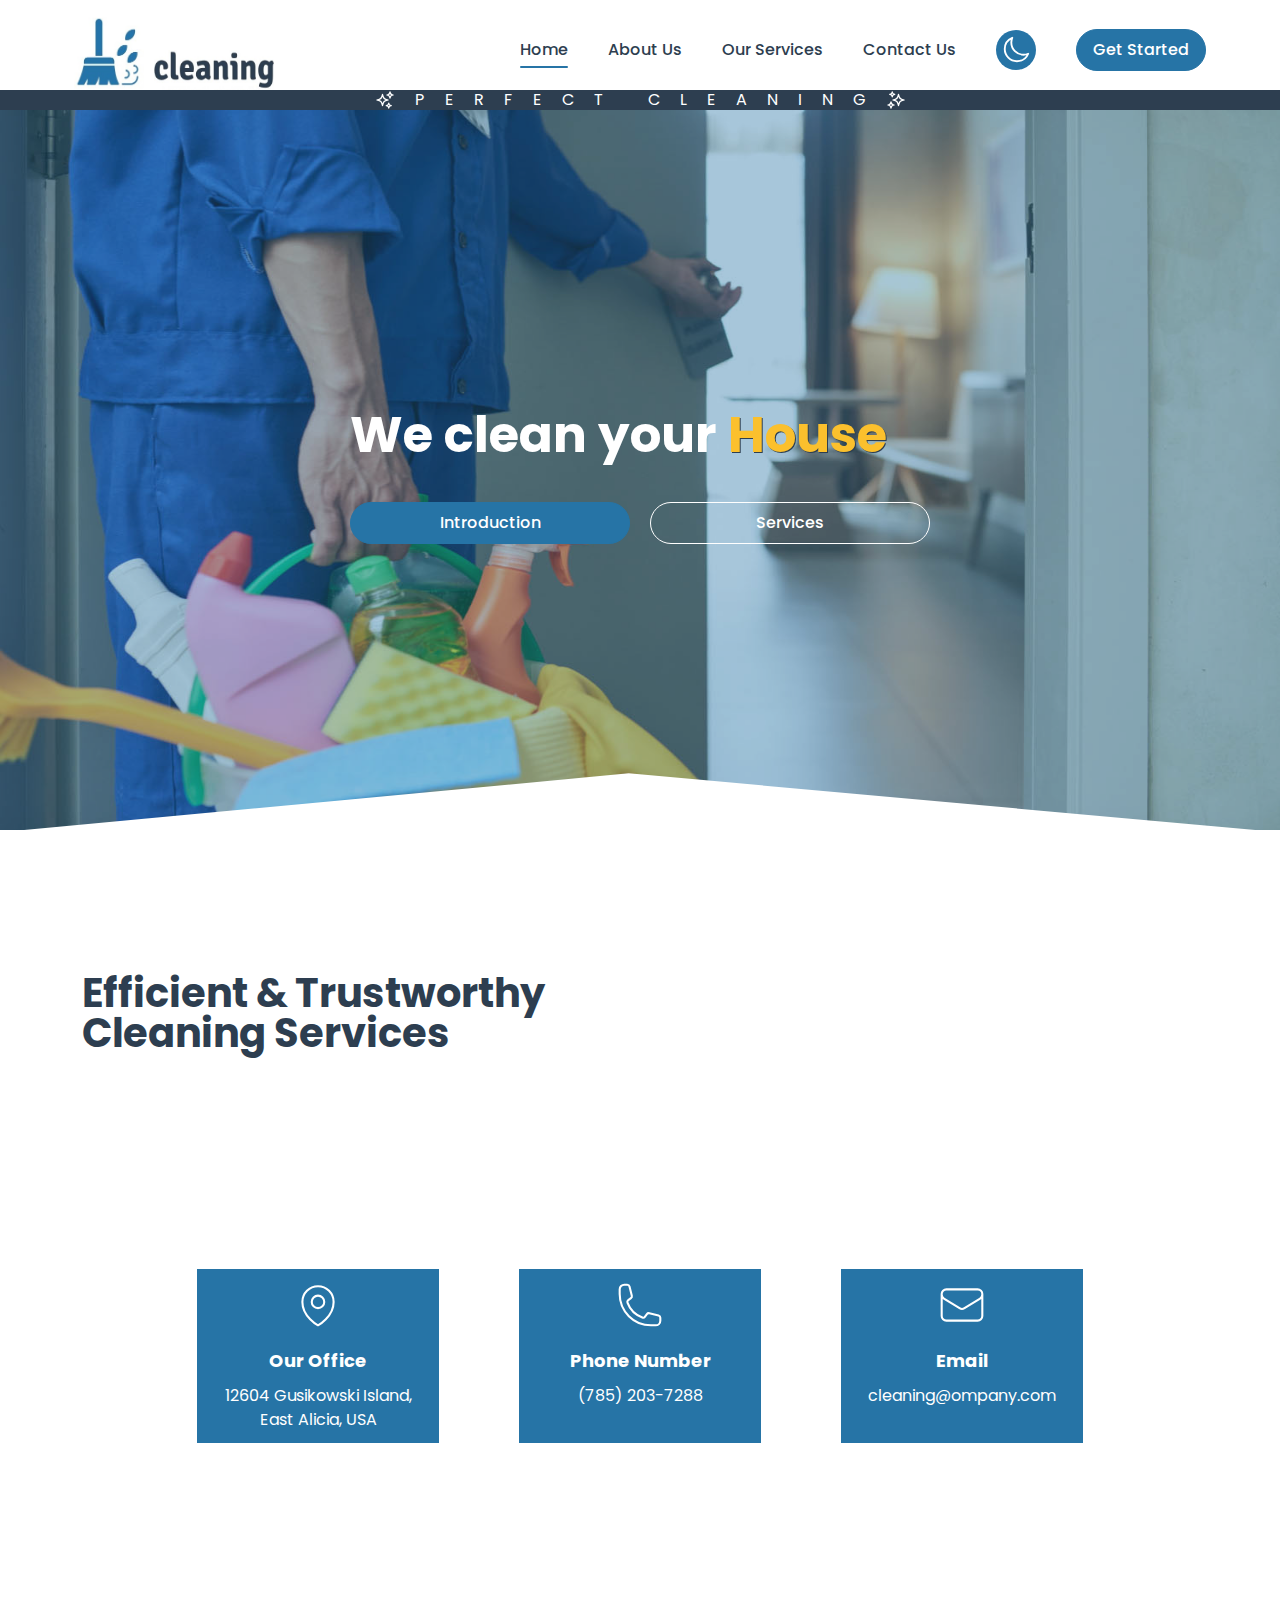
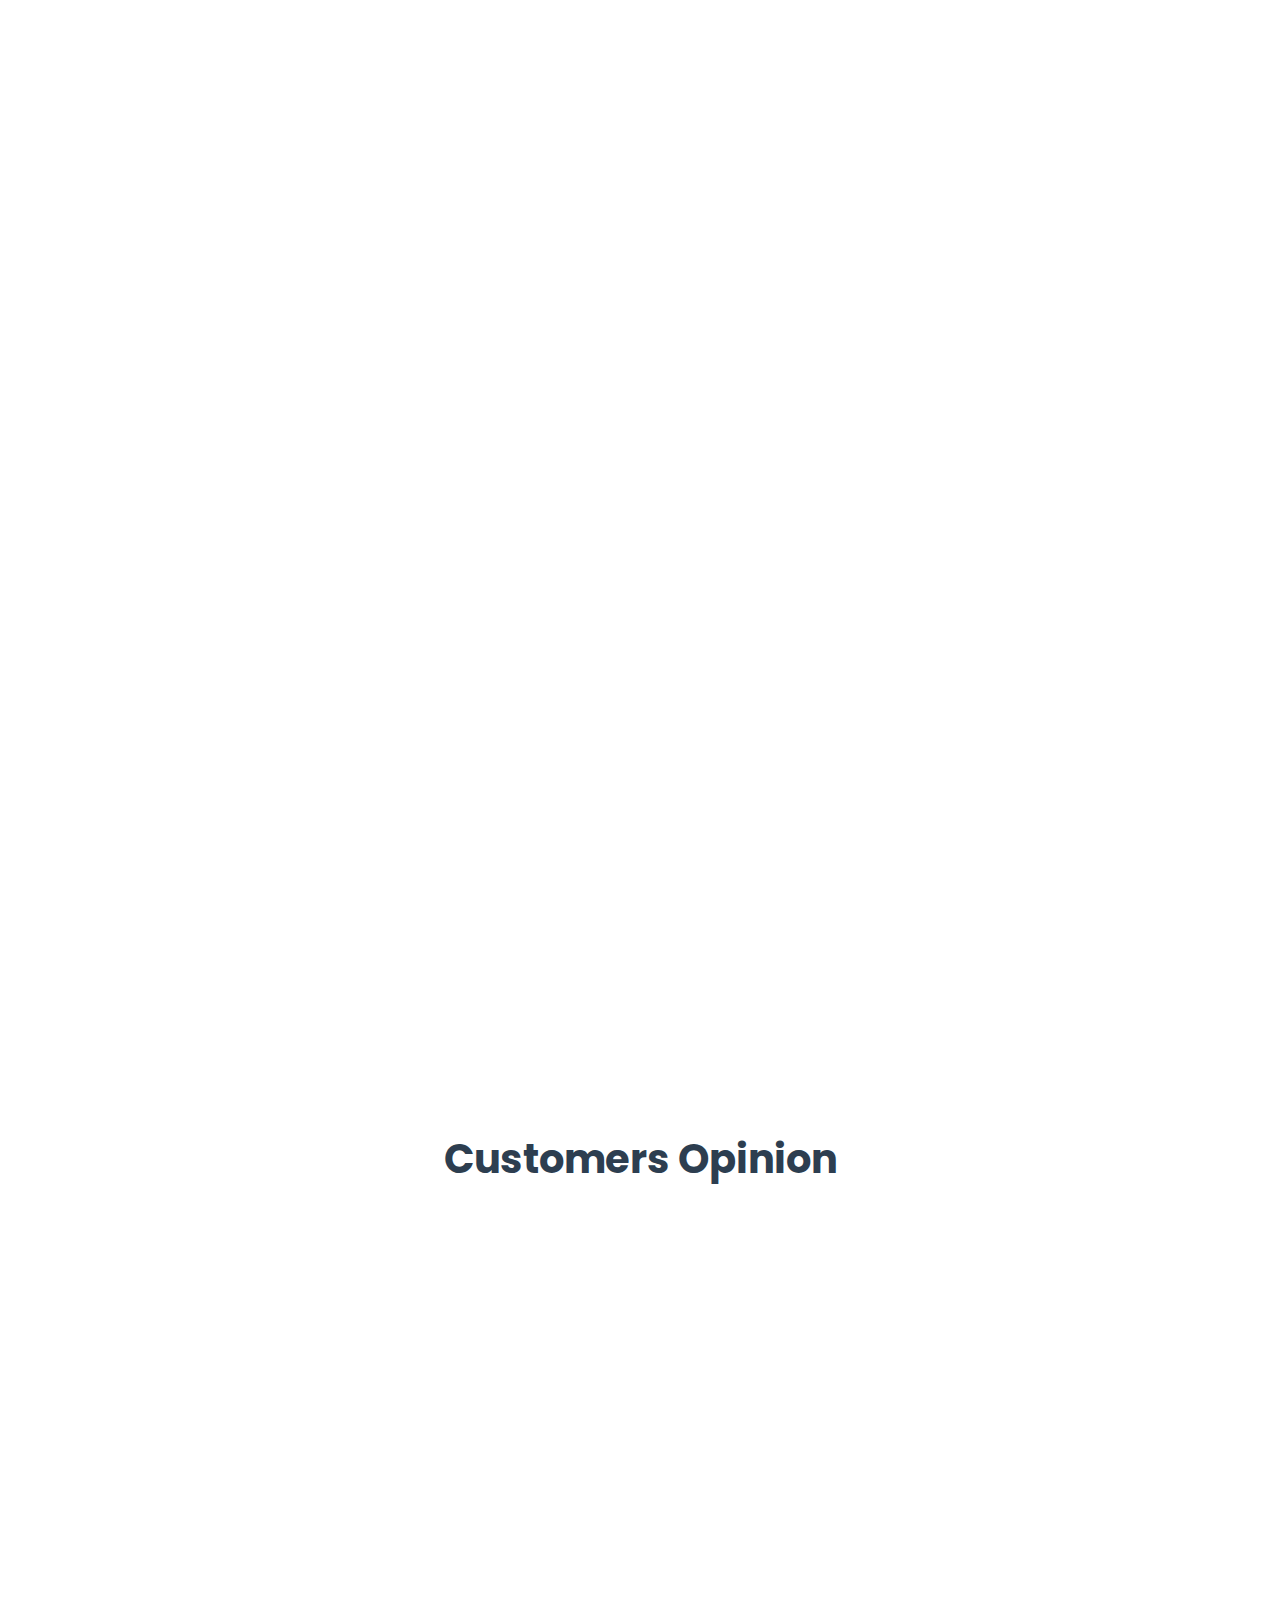
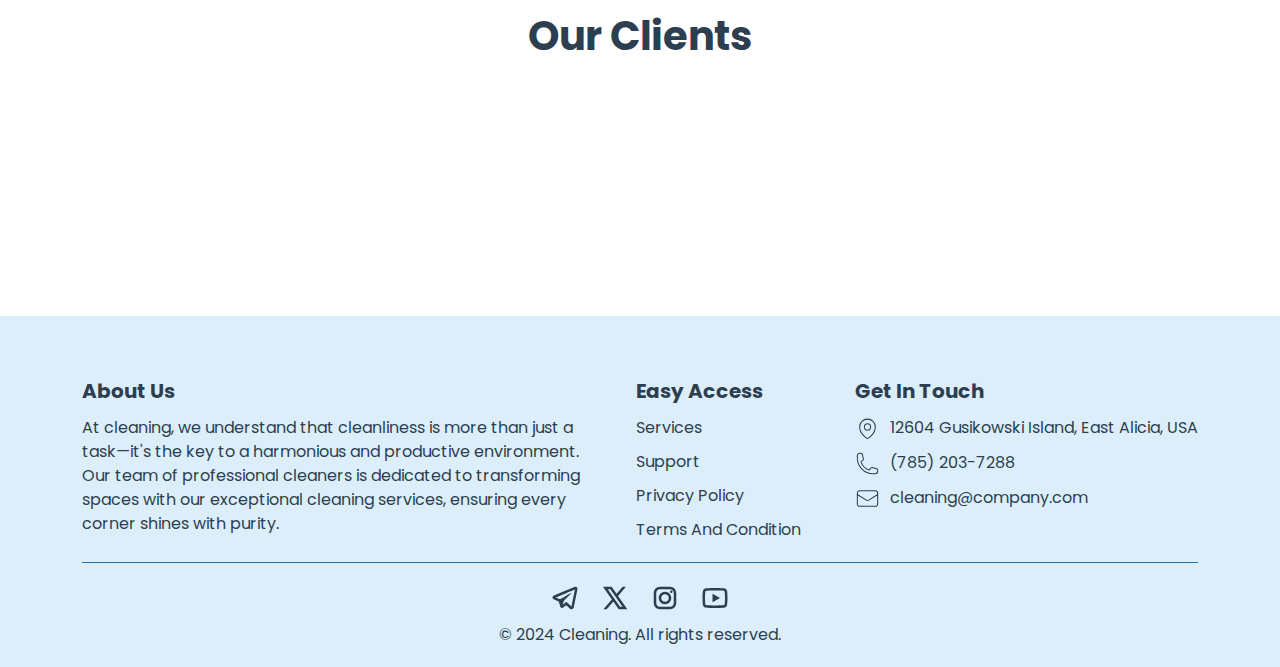
==== index.html @ 45fc1deb "Initial commit" ====
<!DOCTYPE html>
<html lang="en">
<head>
    <meta charset="UTF-8">
    <meta name="viewport" content="width=device-width, initial-scale=1.0">
    <title>Cleaning</title>
    <link rel="icon" href="./images/logos/favicon-32x32.png" type="image/png">
    <link rel="stylesheet" href="./styles/reset.css">
    <link rel="stylesheet" href="./styles/app.css">
    <link rel="stylesheet" href="./styles/responsive.css">
    <link rel="stylesheet" href="./styles/swiper-bundle.min.css">
</head>
<body>

<!-- SVGs -->
<svg class="hidden">
    <symbol id="user-circle" fill="none" viewBox="0 0 24 24" stroke-width="1.5" stroke="currentColor">
        <path stroke-linecap="round" stroke-linejoin="round" d="M17.982 18.725A7.488 7.488 0 0 0 12 15.75a7.488 7.488 0 0 0-5.982 2.975m11.963 0a9 9 0 1 0-11.963 0m11.963 0A8.966 8.966 0 0 1 12 21a8.966 8.966 0 0 1-5.982-2.275M15 9.75a3 3 0 1 1-6 0 3 3 0 0 1 6 0Z" />
      </symbol>      
    <symbol id="arrow-left-start-on-rectangle" fill="none" viewBox="0 0 24 24" stroke-width="1.5" stroke="currentColor">
        <path stroke-linecap="round" stroke-linejoin="round" d="M8.25 9V5.25A2.25 2.25 0 0 1 10.5 3h6a2.25 2.25 0 0 1 2.25 2.25v13.5A2.25 2.25 0 0 1 16.5 21h-6a2.25 2.25 0 0 1-2.25-2.25V15m-3 0-3-3m0 0 3-3m-3 3H15" />
    </symbol>  
    <symbol id="arrow-left-end-on-rectangle" fill="none" viewBox="0 0 24 24" stroke-width="1.5" stroke="currentColor">
        <path stroke-linecap="round" stroke-linejoin="round" d="M15.75 9V5.25A2.25 2.25 0 0 0 13.5 3h-6a2.25 2.25 0 0 0-2.25 2.25v13.5A2.25 2.25 0 0 0 7.5 21h6a2.25 2.25 0 0 0 2.25-2.25V15M12 9l-3 3m0 0 3 3m-3-3h12.75" />
    </symbol>    
    <symbol id="sparkles" fill="none" viewBox="0 0 24 24" stroke-width="1.5" stroke="currentColor">
        <path stroke-linecap="round" stroke-linejoin="round" d="M9.813 15.904 9 18.75l-.813-2.846a4.5 4.5 0 0 0-3.09-3.09L2.25 12l2.846-.813a4.5 4.5 0 0 0 3.09-3.09L9 5.25l.813 2.846a4.5 4.5 0 0 0 3.09 3.09L15.75 12l-2.846.813a4.5 4.5 0 0 0-3.09 3.09ZM18.259 8.715 18 9.75l-.259-1.035a3.375 3.375 0 0 0-2.455-2.456L14.25 6l1.036-.259a3.375 3.375 0 0 0 2.455-2.456L18 2.25l.259 1.035a3.375 3.375 0 0 0 2.456 2.456L21.75 6l-1.035.259a3.375 3.375 0 0 0-2.456 2.456ZM16.894 20.567 16.5 21.75l-.394-1.183a2.25 2.25 0 0 0-1.423-1.423L13.5 18.75l1.183-.394a2.25 2.25 0 0 0 1.423-1.423l.394-1.183.394 1.183a2.25 2.25 0 0 0 1.423 1.423l1.183.394-1.183.394a2.25 2.25 0 0 0-1.423 1.423Z" />
    </symbol>
    <symbol id="sun" fill="none" viewBox="0 0 24 24" stroke-width="1.5" stroke="currentColor">
        <path stroke-linecap="round" stroke-linejoin="round" d="M12 3v2.25m6.364.386-1.591 1.591M21 12h-2.25m-.386 6.364-1.591-1.591M12 18.75V21m-4.773-4.227-1.591 1.591M5.25 12H3m4.227-4.773L5.636 5.636M15.75 12a3.75 3.75 0 1 1-7.5 0 3.75 3.75 0 0 1 7.5 0Z" />
    </symbol>
    <symbol id="moon" fill="none" viewBox="0 0 24 24" stroke-width="1.5" stroke="currentColor">
        <path stroke-linecap="round" stroke-linejoin="round" d="M21.752 15.002A9.72 9.72 0 0 1 18 15.75c-5.385 0-9.75-4.365-9.75-9.75 0-1.33.266-2.597.748-3.752A9.753 9.753 0 0 0 3 11.25C3 16.635 7.365 21 12.75 21a9.753 9.753 0 0 0 9.002-5.998Z" />
    </symbol>
    <symbol id="bar-3" fill="none" viewBox="0 0 24 24" stroke-width="1.5" stroke="currentColor">
        <path stroke-linecap="round" stroke-linejoin="round" d="M3.75 6.75h16.5M3.75 12h16.5m-16.5 5.25h16.5" />
    </symbol>
    <symbol id="x-mark" fill="none" viewBox="0 0 24 24" stroke-width="1.5" stroke="currentColor">
        <path stroke-linecap="round" stroke-linejoin="round" d="M6 18 18 6M6 6l12 12" />
    </symbol>
    <symbol id="chevron-down" fill="none" viewBox="0 0 24 24" stroke-width="1.5" stroke="currentColor">
        <path stroke-linecap="round" stroke-linejoin="round" d="m19.5 8.25-7.5 7.5-7.5-7.5" />
    </symbol>
    <symbol id="home-shape"  viewBox="0 0 1920 89" fill="none">
        <path d="M943.101 0L1920 88.5H0L943.101 0Z" fill="currentColor"/>
    </symbol>
    <symbol id="map-pin" fill="none" viewBox="0 0 24 24" stroke-width="1" stroke="currentColor">
        <path stroke-linecap="round" stroke-linejoin="round" d="M15 10.5a3 3 0 1 1-6 0 3 3 0 0 1 6 0Z" />
        <path stroke-linecap="round" stroke-linejoin="round" d="M19.5 10.5c0 7.142-7.5 11.25-7.5 11.25S4.5 17.642 4.5 10.5a7.5 7.5 0 1 1 15 0Z" />
    </symbol>
    <symbol id="phone" fill="none" viewBox="0 0 24 24" stroke-width="1" stroke="currentColor">
        <path stroke-linecap="round" stroke-linejoin="round" d="M2.25 6.75c0 8.284 6.716 15 15 15h2.25a2.25 2.25 0 0 0 2.25-2.25v-1.372c0-.516-.351-.966-.852-1.091l-4.423-1.106c-.44-.11-.902.055-1.173.417l-.97 1.293c-.282.376-.769.542-1.21.38a12.035 12.035 0 0 1-7.143-7.143c-.162-.441.004-.928.38-1.21l1.293-.97c.363-.271.527-.734.417-1.173L6.963 3.102a1.125 1.125 0 0 0-1.091-.852H4.5A2.25 2.25 0 0 0 2.25 4.5v2.25Z" />
    </symbol>
    <symbol id="envelope" fill="none" viewBox="0 0 24 24" stroke-width="1" stroke="currentColor">
        <path stroke-linecap="round" stroke-linejoin="round" d="M21.75 6.75v10.5a2.25 2.25 0 0 1-2.25 2.25h-15a2.25 2.25 0 0 1-2.25-2.25V6.75m19.5 0A2.25 2.25 0 0 0 19.5 4.5h-15a2.25 2.25 0 0 0-2.25 2.25m19.5 0v.243a2.25 2.25 0 0 1-1.07 1.916l-7.5 4.615a2.25 2.25 0 0 1-2.36 0L3.32 8.91a2.25 2.25 0 0 1-1.07-1.916V6.75" />
    </symbol>
    <symbol id="star" viewBox="0 0 24 24" stroke-width="1.5" stroke="currentColor">
        <path stroke-linecap="round" stroke-linejoin="round" d="M11.48 3.499a.562.562 0 0 1 1.04 0l2.125 5.111a.563.563 0 0 0 .475.345l5.518.442c.499.04.701.663.321.988l-4.204 3.602a.563.563 0 0 0-.182.557l1.285 5.385a.562.562 0 0 1-.84.61l-4.725-2.885a.562.562 0 0 0-.586 0L6.982 20.54a.562.562 0 0 1-.84-.61l1.285-5.386a.562.562 0 0 0-.182-.557l-4.204-3.602a.562.562 0 0 1 .321-.988l5.518-.442a.563.563 0 0 0 .475-.345L11.48 3.5Z" />
    </symbol>
    <symbol id="chevron-right" fill="none" viewBox="0 0 24 24" stroke-width="1.5" stroke="currentColor">
        <path stroke-linecap="round" stroke-linejoin="round" d="m8.25 4.5 7.5 7.5-7.5 7.5" />
    </symbol>
    <symbol id="instagram" viewBox="0 0 24 24">
        <path d="M 8 3 C 5.243 3 3 5.243 3 8 L 3 16 C 3 18.757 5.243 21 8 21 L 16 21 C 18.757 21 21 18.757 21 16 L 21 8 C 21 5.243 18.757 3 16 3 L 8 3 z M 8 5 L 16 5 C 17.654 5 19 6.346 19 8 L 19 16 C 19 17.654 17.654 19 16 19 L 8 19 C 6.346 19 5 17.654 5 16 L 5 8 C 5 6.346 6.346 5 8 5 z M 17 6 A 1 1 0 0 0 16 7 A 1 1 0 0 0 17 8 A 1 1 0 0 0 18 7 A 1 1 0 0 0 17 6 z M 12 7 C 9.243 7 7 9.243 7 12 C 7 14.757 9.243 17 12 17 C 14.757 17 17 14.757 17 12 C 17 9.243 14.757 7 12 7 z M 12 9 C 13.654 9 15 10.346 15 12 C 15 13.654 13.654 15 12 15 C 10.346 15 9 13.654 9 12 C 9 10.346 10.346 9 12 9 z"></path>
    </symbol>
    <symbol id="x" viewBox="0 0 24 24">
        <path d="M 2.3671875 3 L 9.4628906 13.140625 L 2.7402344 21 L 5.3808594 21 L 10.644531 14.830078 L 14.960938 21 L 21.871094 21 L 14.449219 10.375 L 20.740234 3 L 18.140625 3 L 13.271484 8.6875 L 9.2988281 3 L 2.3671875 3 z M 6.2070312 5 L 8.2558594 5 L 18.033203 19 L 16.001953 19 L 6.2070312 5 z"></path>
    </symbol>
    <symbol id="youtube" viewBox="0 0 24 24">
        <path d="M 12 4 C 12 4 5.7455469 3.9999687 4.1855469 4.4179688 C 3.3245469 4.6479688 2.6479687 5.3255469 2.4179688 6.1855469 C 1.9999687 7.7455469 2 12 2 12 C 2 12 1.9999687 16.254453 2.4179688 17.814453 C 2.6479687 18.675453 3.3255469 19.352031 4.1855469 19.582031 C 5.7455469 20.000031 12 20 12 20 C 12 20 18.254453 20.000031 19.814453 19.582031 C 20.674453 19.352031 21.352031 18.674453 21.582031 17.814453 C 22.000031 16.254453 22 12 22 12 C 22 12 22.000031 7.7455469 21.582031 6.1855469 C 21.352031 5.3255469 20.674453 4.6479688 19.814453 4.4179688 C 18.254453 3.9999687 12 4 12 4 z M 12 6 C 14.882 6 18.490875 6.1336094 19.296875 6.3496094 C 19.465875 6.3946094 19.604391 6.533125 19.650391 6.703125 C 19.891391 7.601125 20 10.342 20 12 C 20 13.658 19.891391 16.397875 19.650391 17.296875 C 19.605391 17.465875 19.466875 17.604391 19.296875 17.650391 C 18.491875 17.866391 14.882 18 12 18 C 9.119 18 5.510125 17.866391 4.703125 17.650391 C 4.534125 17.605391 4.3956094 17.466875 4.3496094 17.296875 C 4.1086094 16.398875 4 13.658 4 12 C 4 10.342 4.1086094 7.6011719 4.3496094 6.7011719 C 4.3946094 6.5331719 4.533125 6.3946094 4.703125 6.3496094 C 5.508125 6.1336094 9.118 6 12 6 z M 10 8.5351562 L 10 15.464844 L 16 12 L 10 8.5351562 z"></path>
    </symbol>
    <symbol id="telegram" viewBox="0 0 24 24">
        <path d="M 20.572266 3.0117188 C 20.239891 2.9764687 19.878625 3.028375 19.515625 3.171875 C 19.065625 3.348875 12.014406 6.3150313 5.4414062 9.0820312 L 3.2695312 9.9960938 C 2.4285313 10.337094 2.0039062 10.891672 2.0039062 11.638672 C 2.0039062 12.161672 2.22525 12.871063 3.28125 13.289062 L 6.9472656 14.757812 C 7.2642656 15.708813 8.0005469 17.916906 8.1855469 18.503906 C 8.2955469 18.851906 8.5733906 19.728594 9.2753906 19.933594 C 9.4193906 19.982594 9.5696563 20.007813 9.7226562 20.007812 C 10.165656 20.007812 10.484625 19.801641 10.640625 19.681641 L 12.970703 17.710938 L 15.800781 20.328125 C 15.909781 20.439125 16.486719 21 17.261719 21 C 18.228719 21 18.962234 20.195016 19.115234 19.416016 C 19.198234 18.989016 21.927734 5.2870625 21.927734 5.2890625 C 22.172734 4.1900625 21.732219 3.6199531 21.449219 3.3769531 C 21.206719 3.1694531 20.904641 3.0469688 20.572266 3.0117188 z M 19.910156 5.171875 C 19.533156 7.061875 17.478016 17.378234 17.166016 18.865234 L 13.029297 15.039062 L 10.222656 17.416016 L 11 14.375 C 11 14.375 16.362547 8.9468594 16.685547 8.6308594 C 16.945547 8.3778594 17 8.2891719 17 8.2011719 C 17 8.0841719 16.939781 8 16.800781 8 C 16.675781 8 16.506016 8.1197812 16.416016 8.1757812 C 15.272669 8.8885973 10.404094 11.662239 8.0078125 13.025391 L 4.53125 11.636719 L 6.21875 10.927734 C 10.51775 9.1177344 18.174156 5.893875 19.910156 5.171875 z"></path>
    </symbol>
    <symbol id="user" version="1.1" viewBox="0 0 24 24" fill="currentColor">
        <path d="M12,4A4,4 0 0,1 16,8A4,4 0 0,1 12,12A4,4 0 0,1 8,8A4,4 0 0,1 12,4M12,14C16.42,14 20,15.79 20,18V20H4V18C4,15.79 7.58,14 12,14Z"/>
    </symbol>

    <!-- companies logos -->
    <symbol id="amazon" viewBox="163.5 163.50000000000003 285 285" xmlns="http://www.w3.org/2000/svg">
        <g clip-rule="evenodd" fill-rule="evenodd">
            <path d="m340.3 330.2c-16.5 12.2-40.5 18.7-61.2 18.7-29 0-55-10.7-74.8-28.5-1.5-1.4-.2-3.3 1.7-2.2 21.3 12.4 47.6 19.8 74.8 19.8 18.3 0 38.5-3.8 57.1-11.7 2.8-1.1 5.1 1.9 2.4 3.9z" fill="#f90"/>
            <path d="m347.2 322.3c-2.1-2.7-14-1.3-19.3-.6-1.6.2-1.9-1.2-.4-2.2 9.5-6.7 25-4.7 26.8-2.5s-.5 17.8-9.4 25.2c-1.4 1.1-2.7.5-2.1-1 2-5 6.5-16.1 4.4-18.9z" fill="#f90"/>
            <path d="m328.2 272.5v-6.5c0-1 .7-1.6 1.6-1.6h29c.9 0 1.7.7 1.7 1.6v5.5c0 .9-.8 2.1-2.2 4.1l-15 21.4c5.6-.1 11.5.7 16.5 3.5 1.1.6 1.4 1.6 1.5 2.5v6.9c0 1-1 2.1-2.1 1.5-8.9-4.7-20.8-5.2-30.6.1-1 .5-2.1-.5-2.1-1.5v-6.6c0-1 0-2.8 1.1-4.4l17.4-24.9h-15.1c-.9 0-1.7-.7-1.7-1.6zm-105.7 40.3h-8.8c-.8-.1-1.5-.7-1.6-1.5v-45.2c0-.9.8-1.6 1.7-1.6h8.2c.9 0 1.5.7 1.6 1.5v5.9h.2c2.1-5.7 6.2-8.4 11.6-8.4 5.5 0 9 2.7 11.4 8.4 2.1-5.7 7-8.4 12.2-8.4 3.7 0 7.7 1.5 10.2 5 2.8 3.8 2.2 9.3 2.2 14.2v28.6c0 .9-.8 1.6-1.7 1.6h-8.7c-.9-.1-1.6-.8-1.6-1.6v-24c0-1.9.2-6.7-.2-8.5-.7-3-2.6-3.9-5.2-3.9-2.1 0-4.4 1.4-5.3 3.7s-.8 6.1-.8 8.7v24c0 .9-.8 1.6-1.7 1.6h-8.8c-.9-.1-1.6-.8-1.6-1.6v-24c0-5 .8-12.5-5.4-12.5-6.3 0-6.1 7.2-6.1 12.5v24c-.1.8-.8 1.5-1.8 1.5zm163-49.3c13.1 0 20.2 11.2 20.2 25.5 0 13.8-7.8 24.8-20.2 24.8-12.8 0-19.8-11.2-19.8-25.2-.1-14.1 7-25.1 19.8-25.1zm0 9.3c-6.5 0-6.9 8.9-6.9 14.4s-.1 17.3 6.8 17.3c6.8 0 7.2-9.5 7.2-15.3 0-3.8-.2-8.4-1.3-12-1-3.2-3-4.4-5.8-4.4zm37.1 40h-8.8c-.9-.1-1.6-.8-1.6-1.6v-45.3c.1-.8.8-1.5 1.7-1.5h8.2c.8 0 1.4.6 1.6 1.3v6.9h.2c2.5-6.2 5.9-9.1 12-9.1 3.9 0 7.8 1.4 10.3 5.3 2.3 3.6 2.3 9.7 2.3 14.1v28.5c-.1.8-.8 1.4-1.7 1.4h-8.8c-.8-.1-1.5-.7-1.6-1.4v-24.6c0-5 .6-12.2-5.5-12.2-2.1 0-4.1 1.4-5.1 3.6-1.2 2.8-1.4 5.5-1.4 8.6v24.4c-.1.9-.9 1.6-1.8 1.6zm-117.5-21.6c0 3.4.1 6.3-1.6 9.4-1.4 2.5-3.6 4-6.1 4-3.4 0-5.4-2.6-5.4-6.4 0-7.5 6.7-8.9 13.1-8.9zm8.9 21.5c-.6.5-1.4.6-2.1.2-2.9-2.4-3.5-3.6-5.1-5.9-4.8 4.9-8.3 6.4-14.5 6.4-7.4 0-13.2-4.6-13.2-13.7 0-7.2 3.9-12 9.4-14.4 4.8-2.1 11.5-2.5 16.6-3.1v-1.1c0-2.1.2-4.6-1.1-6.4-1.1-1.6-3.1-2.3-4.9-2.3-3.4 0-6.4 1.7-7.1 5.3-.2.8-.7 1.6-1.5 1.6l-8.5-.9c-.7-.2-1.5-.7-1.3-1.8 2-10.4 11.3-13.5 19.7-13.5 4.3 0 9.9 1.1 13.3 4.4 4.3 4 3.9 9.4 3.9 15.2v13.7c0 4.1 1.7 5.9 3.3 8.2.6.8.7 1.8 0 2.3-1.9 1.5-5.1 4.3-6.9 5.8zm-124.4-21.5c0 3.4.1 6.3-1.6 9.4-1.4 2.5-3.6 4-6.1 4-3.4 0-5.4-2.6-5.4-6.4 0-7.5 6.7-8.9 13.1-8.9zm8.8 21.5c-.6.5-1.4.6-2.1.2-2.9-2.4-3.5-3.6-5.1-5.9-4.8 4.9-8.3 6.4-14.5 6.4-7.4 0-13.2-4.6-13.2-13.7 0-7.2 3.9-12 9.4-14.4 4.8-2.1 11.5-2.5 16.6-3.1v-1.1c0-2.1.2-4.6-1.1-6.4-1.1-1.6-3.1-2.3-4.9-2.3-3.4 0-6.4 1.7-7.1 5.3-.2.8-.7 1.6-1.5 1.6l-8.5-.9c-.7-.2-1.5-.7-1.3-1.8 2-10.4 11.3-13.5 19.7-13.5 4.3 0 9.9 1.1 13.3 4.4 4.3 4 3.9 9.4 3.9 15.2v13.7c0 4.1 1.7 5.9 3.3 8.2.6.8.7 1.8 0 2.3-1.9 1.5-5.1 4.3-6.9 5.8z"/>
        </g>
    </symbol>
    <symbol id="glorix" viewBox="0 0 24.835 8.726"><g fill="#cf4037"><path d="M6.006 3.703l-.042.358c-.303 2.081-1.05 4.665-3.479 4.665-2.284 0-2.707-2.181-2.396-4.318C.395 2.315 1.463 0 3.737 0c1.256 0 2.066.861 2.341 2.081l-2.146.816c.028-.335-.1-.861-.471-.861-.967 0-1.167 1.936-1.26 2.573-.057.604-.313 2.081.5 2.081.556 0 .834-.716.896-1.208h-.772l.259-1.778h2.922zM5.708 8.58L6.913.308h1.872L7.58 8.58H5.708zM13.086 5.84c-.224 1.536-1.151 2.854-2.765 2.854S8.164 7.376 8.387 5.84s1.151-2.854 2.765-2.854c1.615-.001 2.158 1.318 1.934 2.854zm-2.865 0c-.081.56-.126 1.329.322 1.329.449 0 .628-.769.709-1.329s.126-1.328-.322-1.328-.627.767-.709 1.328zM16.76 5.259c-.159-.094-.363-.197-.497-.197-.697 0-.889.727-.972 1.298l-.323 2.22h-1.872l.798-5.48h1.881l-.258 1.049.016.021c.309-.675.865-1.215 1.558-1.184l-.331 2.273zM16.762 8.58l.798-5.48h1.872l-.798 5.48h-1.872zm.896-7.203c.094-.644.659-1.184 1.251-1.184.602 0 1.034.509.937 1.173-.095.654-.652 1.204-1.264 1.204-.601 0-1.021-.529-.924-1.193zM22.012 8.58l-.231-1.297c-.184.342-.337.674-.54 1.017l-.175.28h-2.091l1.939-2.823L19.85 3.1h2.139l.181 1.184h.019c.069-.146.119-.291.186-.426l.388-.758h2.072l-1.871 2.616L24.18 8.58h-2.168z"/></g>
    </symbol>
    <symbol id="rolf" viewBox="0 0 192.756 192.756"><g fill-rule="evenodd" clip-rule="evenodd"><path fill="" opacity="0" d="M0 0h192.756v192.756H0V0z"/><path d="M118.959 133.545h-2.479l-.826-6.938-.99 6.938h-2.312l-1.487-9.912h1.651l1.156 8.26.992-8.26h1.816l1.157 8.26.992-8.26h1.65l-1.32 9.912zM128.869 133.545h-2.476l-.827-6.938-.992 6.938h-2.476l-1.323-9.912h1.653l.99 8.26 1.156-8.26h1.819l1.154 8.26.992-8.26h1.652l-1.322 9.912zM138.615 133.545h-2.312l-.992-6.938-.825 6.938h-2.478l-1.322-9.912h1.652l.992 8.26 1.156-8.26h1.817l.99 8.26h.166l.99-8.26h1.653l-1.487 9.912zM140.432 133.545h1.652v-1.818h-1.652v1.818zM146.875 126.441c0 1.156-.496 1.486-1.156 1.486h-1.156v-2.809h1.156c.66.001 1.156.167 1.156 1.323zm2.146 7.104v-.332c-.496 0-.496-.824-.496-1.65v-1.322c0-.66-.164-1.486-1.156-1.816.662 0 1.322-.826 1.322-2.312 0-1.322-.826-2.479-2.312-2.479h-3.469v9.912h1.652v-4.295h1.32c.66 0 .992.66.992 1.486v1.156c0 .66 0 1.32.33 1.652h1.817zM153.812 130.57c0 .992-.496 1.652-1.156 1.652-.826 0-1.156-.66-1.156-1.652v-3.963c0-1.156.33-1.652 1.156-1.652.66 0 1.156.66 1.156 1.652v3.963zm1.651-.164v-3.635c0-2.477-1.156-3.303-2.807-3.303-1.652 0-2.975.826-2.975 3.303v3.635c0 2.477 1.322 3.303 2.975 3.303 1.651 0 2.807-.826 2.807-3.303zM161.41 133.545v-1.488h-3.139v-8.424h-1.652v9.912h4.791zM164.053 125.119v2.313h2.808v1.652h-2.808v4.461h-1.817v-9.912h4.791v1.486h-2.974zM167.521 133.545h1.487v-1.818h-1.487v1.818zM174.295 133.545c-.33-.332-.496-.992-.496-1.652v-1.156c0-.826-.164-1.486-.99-1.486h-1.156v4.295h-1.818v-9.912h3.635c1.322 0 2.146 1.156 2.146 2.479 0 1.486-.494 2.312-1.32 2.312.99.33 1.32 1.156 1.32 1.816v1.322c0 .826 0 1.65.332 1.65v.332h-1.653zm-1.652-8.426h-.99v2.809h1.156c.494 0 1.156-.33 1.156-1.486s-.496-1.323-1.322-1.323zM179.58 133.709c-1.816 0-2.809-.99-2.809-2.809v-7.268h1.818v6.938c0 .992.33 1.652.99 1.652.826 0 1.156-.496 1.156-1.652v-6.938h1.652v7.268c.002 1.653-.825 2.809-2.807 2.809z"/><path d="M189.656 69.784c-55.996-1.322-118.436 7.598-169.312 32.87-.991.496 1.321 7.27 1.817 10.076-1.487.826-3.139 1.652-4.625 2.479-1.487.826-.166 6.938-.331 9.91-3.799 2.148-7.599 4.295-11.232 6.443-2.643 1.65-.991 9.746-3.139 11.066 51.868-31.385 111.003-42.617 171.13-41.461 1.32.166 2.477-11.067 3.303-11.067h-.99c1.816 0 3.799 0 5.781-.165.33 0 .99-5.451 1.486-8.92 1.816 0 3.635.165 5.451.165-.495.001 1.653-11.396.661-11.396z" fill="#7e8283"/><path fill="#fff" d="M68.578 99.186h-8.425l3.469-12.058h3.799l-2.808 9.745h4.625l-.66 2.313zM87.904 89.44h-4.956l-.66 2.313h4.625l-.661 2.312h-4.625l-.826 2.808h5.121l-.661 2.313h-8.92l3.304-12.058h8.919l-.66 2.312zM100.623 89.275l-.496 5.286H97.98l2.479-5.286h.164zm2.973 9.911V87.128h-4.625l-6.937 12.058h3.799l1.156-2.312h2.974v2.312h3.633zM122.758 90.762h-3.469c.166-.496.166-.826.166-.991 0-.661-.332-.826-.992-.826-.99 0-1.486.661-1.486 1.321 0 .331.164.661.826.991l2.146 1.156c.992.496 1.486 1.156 1.486 2.312 0 1.817-1.156 4.792-5.945 4.792-2.809 0-4.131-.826-4.131-2.479 0-.33 0-.661.33-1.817h3.635c-.33.991-.33 1.156-.33 1.321 0 .662.496.826 1.156.826.826 0 1.652-.66 1.652-1.652 0-.495-.33-.826-1.156-1.156l-1.982-1.156c-.826-.496-1.486-1.321-1.486-2.312 0-2.643 2.643-4.295 5.945-4.295 2.148 0 3.801.661 3.801 2.643 0 .331 0 .661-.166 1.322zM132.338 99.186h-3.799l3.303-12.058h3.801l-3.305 12.058zM150.838 99.186h-3.799l-1.156-7.432h-.164c-.166 1.321-.166 3.303-.496 4.625l-.826 2.808h-3.633l3.303-12.058h3.799l.992 7.598h.164c.166-1.321.166-3.304.66-4.625l.826-2.973h3.635l-3.305 12.057zM171.322 91.092h-3.635c.166-.661.33-1.321.33-1.487 0-.165-.164-.661-.99-.661-.992 0-1.488.496-1.652.991-.66 2.312-1.816 6.277-1.816 6.607 0 .496.33.826 1.156.826.494 0 1.32-.33 1.486-.991l.496-1.487h-1.488l.662-2.147h5.119l-1.816 6.441h-2.643l.166-.99c-.496.826-2.148 1.322-3.801 1.322-1.65 0-3.139-.662-3.139-2.312 0-.332 0-.827 1.818-6.939.494-2.147 2.477-3.469 5.945-3.469 2.975 0 4.295.826 4.295 2.478.001.166-.163.662-.493 1.818z"/><path d="M45.287 63.672v-6.607h1.982c2.643 0 3.469 1.651 3.469 3.303s-.826 3.304-3.469 3.304h-1.982zm-7.433 15.692h7.433v-9.416l5.781 9.416h9.085L52.72 67.967c2.478-.991 5.616-3.139 5.616-8.589 0-1.322-.331-8.59-9.416-8.59H37.854v28.576zM76.011 73.252c-3.634 0-6.772-2.643-6.772-8.094 0-5.616 3.139-8.259 6.772-8.259 3.469 0 6.607 2.643 6.607 8.259 0 5.451-3.139 8.094-6.607 8.094zm0 6.773c9.746 0 14.371-7.268 14.371-14.866s-4.625-15.032-14.371-15.032c-9.911 0-14.536 7.433-14.536 15.032 0 7.433 4.625 14.866 14.536 14.866zM94.181 50.788h7.434v21.638h8.094v6.938H94.181V50.788zM112.682 50.788h16.353v6.938h-8.756v4.294h7.93v6.442h-7.93v10.902h-7.597V50.788z" fill="#0c0e0f"/></g>
    </symbol>
    <symbol id="toprak" viewBox="0 0 192.756 192.756"><g fill-rule="evenodd" clip-rule="evenodd"><path fill="" opacity="0" d="M0 0h192.756v192.756H0V0z"/><path fill="#428591" d="M74.657 118.773h3.367l-.336 1.684h-4.715l2.694-16.164h1.347l-2.357 14.48zM88.801 104.293h6.398v1.684h-5.388l-.674 4.714h5.052l-.336 1.684h-5.052l-1.01 6.398h5.051l-.337 1.684h-6.398l2.694-16.164zM104.293 115.742l-2.357 4.715h-1.348l8.756-16.838 2.693 16.838h-1.684l-.674-4.715h-5.386zm4.377-8.082l-3.367 6.398h4.377l-1.01-6.398zM128.203 107.324c-.338-1.012-.674-1.686-2.021-1.686-1.01 0-2.02 1.012-2.357 2.695-.336 1.346.674 2.02 1.348 2.357l1.01.336c1.348 1.01 2.693 2.021 2.021 4.715-.338 2.695-2.357 4.715-4.715 4.715-2.021 0-3.367-1.348-3.367-4.041l1.684-.338c-.338 1.686.672 3.031 2.02 3.031s2.695-1.346 3.031-3.367c.336-1.684-.674-2.357-1.684-3.031l-.674-.336c-1.348-1.01-2.693-2.021-2.021-4.379.338-2.357 2.357-4.041 4.043-4.041 1.684 0 2.693 1.01 3.029 2.695l-1.347.675zM137.631 120.457h-1.346l3.031-16.164h1.346l-3.031 16.164zM150.092 103.619l7.746 13.133 2.019-12.459h1.348l-2.693 16.838-7.746-13.135-2.022 12.461h-1.683l3.031-16.838zM181.074 112.375c-.336 2.02-1.01 4.041-2.357 5.725-1.346 1.684-3.367 2.357-5.051 2.357-3.705 0-6.062-3.705-5.053-8.082.674-4.715 4.379-8.42 8.084-8.42 2.02 0 3.703 1.348 4.715 3.705l-1.348 1.01c-.674-1.684-2.021-3.031-3.705-3.031-3.031 0-5.725 3.031-6.398 6.736-.336 1.684 0 3.367.674 4.715.674 1.01 2.021 2.02 3.367 2.02 2.021 0 4.715-2.02 5.389-5.051h-4.041l.336-1.684h5.388zM87.454 75.331v-1.347-1.01H72.636v.337c.337.673.337 1.347 0 2.021h2.694c1.011-.337 1.684-.337 2.694-.337v13.808c0 1.347-.336 2.694-.336 4.041h4.714v-4.715c0-1.01-.336-2.357-.336-3.705 0-2.357.336-4.714.336-7.071v-2.358c1.684-.001 3.368.336 5.052.336zM110.018 78.361c-.674-1.684-1.684-3.031-3.031-4.042-2.021-1.347-4.379-1.684-6.734-1.684-2.695 0-5.389.674-7.747 2.694-2.357 1.684-3.368 4.715-3.368 7.746 0 2.694.674 5.388 2.694 7.409 2.021 2.021 5.052 3.031 7.747 3.031 3.029 0 5.725-.674 8.082-2.694 2.02-2.021 3.367-5.052 3.367-8.083-.001-1.346-.337-3.03-1.01-4.377zM93.853 83.75c0-2.021.336-4.378 1.01-6.062.336-1.011 1.347-2.021 2.021-2.357 1.009-1.011 2.021-1.011 3.369-1.011 4.377 0 6.061 4.378 6.061 8.083 0 2.021-.336 4.042-1.348 6.062-1.01 2.021-2.693 3.368-5.051 3.368-4.379-.001-6.062-4.042-6.062-8.083zM113.721 76.004V92.843h4.714c-.336-1.347-.336-3.031-.336-4.378v-4.378c1.01 0 2.021.336 3.367 0 1.684-.337 2.695-.337 4.041-2.021 1.012-1.011 1.348-2.357 1.348-4.041 0-2.694-1.348-4.378-3.705-5.052h-9.429v3.031zm7.41-1.01c1.01 1.01 1.346 2.021 1.346 3.368 0 2.021-.672 3.705-2.693 4.041-.336 0-1.01.337-1.684.337v-2.357-5.725c1.009-.001 2.021-.338 3.031.336zM139.316 92.842H144.366l-1.01-1.684-5.053-8.083c2.695-.674 4.379-2.357 4.379-5.388 0-2.021-.674-3.368-2.357-4.041-1.348-.674-3.367-.674-4.715-.674h-6.062c0 2.021.338 4.378.338 6.398v5.388c0 1.684 0 3.705-.338 5.725v2.358h4.714c0-1.01-.336-2.021-.336-3.031v-.674-5.388h.336c.338.673.674 1.01.674 1.684l1.01 1.348 3.37 6.062zm-1.011-16.165v1.684c0 3.031-1.346 4.378-4.377 4.041v-2.021-5.725c2.019.001 3.703-.336 4.377 2.021zM146.387 92.842h1.348c.674-2.021 1.348-3.705 2.021-5.388v-.673h6.734l2.021 6.062h4.714v-.674c-2.695-6.062-5.389-12.46-7.746-18.858v-.674c-.338 0-.674.337-1.01.337-.674 0-1.012-.337-1.348-.337-1.684 5.052-3.705 10.103-5.725 15.154l-2.357 4.715v.337l1.348-.001zm6.736-14.481c1.01 2.357 1.684 4.378 2.693 6.735h-5.387l.336-.336c.674-2.021 1.684-4.378 2.358-6.399zM167.941 92.842h2.357V83.75c1.01 1.684 2.02 3.031 3.029 4.715l2.695 4.378H181.072v-.337l-7.746-11.113c1.012-1.01 1.684-2.021 2.695-3.031l4.715-5.388h-3.368c-2.359 3.031-4.715 6.062-7.072 9.093v-2.694-6.398h-4.378v19.869c.676-.002 1.35-.002 2.023-.002zM19.427 81.392v10.103h13.808v22.228h9.429V91.495h13.808V81.392H19.427zm45.127 5.389c0 7.408-5.388 13.471-12.124 14.817.337 1.348.674 3.031.674 4.379 0 8.418-6.735 15.49-15.154 15.49s-15.154-7.072-15.154-15.49c0-1.348.336-3.031.673-4.041-6.735-1.684-12.124-7.747-12.124-15.155 0-8.419 6.736-15.491 15.155-15.491 4.715 0 8.756 2.357 11.45 5.388 2.694-3.03 6.735-5.388 11.45-5.388 8.418 0 15.154 7.071 15.154 15.491z"/></g>
    </symbol>
    <symbol id="unilabs" viewBox="0 0 192.756 192.756"><g fill-rule="evenodd" clip-rule="evenodd"><path fill="" opacity="0" d="M0 0h192.756v192.756H0V0z"/><path d="M82.366 99.781c0 8.207-4.137 12.678-11.41 12.678-7.206 0-11.41-4.471-11.41-12.678V82.5h4.204v16.68c0 5.672 1.802 9.543 7.206 9.543 5.471 0 7.206-3.871 7.206-9.543V82.5h4.204v17.281zM87.037 90.44h3.803v3.402h.067c1.201-2.401 4.07-3.87 7.072-3.87 5.539 0 8.008 3.403 8.008 9.207v12.744h-3.938V100.78c0-5.003-1.066-7.406-4.537-7.606-4.537 0-6.539 3.604-6.539 8.807v9.941h-3.937V90.44h.001zM110.723 90.04h3.938v21.884h-3.938V90.04zm2.002-8.874c1.336 0 2.203.934 2.203 2.269 0 1.334-.867 2.202-2.203 2.202-1.4 0-2.268-.868-2.268-2.202 0-1.336.867-2.269 2.268-2.269zM119.932 82.433l3.935-3.803v33.294h-3.935V82.433zM141.35 103.584c0 3.203-2.068 5.672-6.006 5.672-1.801 0-4.002-1.268-4.002-3.537 0-3.803 5.338-4.137 7.473-4.137.867 0 1.668.135 2.535.135v1.867zm-9.475-8.273c1.602-1.334 4.004-2.135 6.271-2.135 3.938 0 3.203 1.868 3.203 5.538-1.602-.066-2.67-.066-4.203-.066-4.07 0-10.01 1.668-10.01 7.072 0 4.672 3.27 6.74 7.873 6.74 3.604 0 5.738-2.002 6.674-3.336h.066v2.801h3.736c-.133-.6-.201-1.734-.201-4.203v-8.873c0-5.873-.4-8.875-6.539-8.875-2.734 0-5.07.801-7.072 2.002l.202 3.335zM165.703 101.115c.066 3.336-1.734 8.141-5.938 8.141-4.471 0-6.34-4.471-6.34-8.008 0-4.002 2.068-8.073 6.34-8.073 4.337 0 6.005 4.071 5.938 7.94zm-16.213 10.809l3.736-3.002h.133c1 1.602 3.469 3.537 7.34 3.537 6.473 0 9.207-5.738 9.207-11.678 0-5.738-3.068-10.809-9.273-10.809-3.736 0-5.871 1.468-7.141 3.403h-.066V78.63l-3.936 3.803v29.491zM171.508 107.721c1.535 1.002 3.336 1.535 4.471 1.535 1.801 0 4.07-.801 4.07-3.07 0-3.936-9.342-3.602-9.342-9.607 0-4.47 3.336-6.605 7.607-6.605 1.867 0 3.336.333 4.938.801l-.801 3.47c-.867-.534-2.803-1.068-3.736-1.068-2.002 0-3.736.801-3.736 2.603 0 4.337 9.273 3.07 9.273 9.941 0 4.604-3.67 6.74-7.473 6.74-2.068 0-4.137-.268-5.938-1.201l.667-3.539zM22.116 80.365C14.242 82.567 8.504 89.84 8.504 98.381a18.654 18.654 0 0 0 13.612 18.014l.066-1.467h2.536v-3.07h-2.536v-1.801h2.536v-3.07h-2.536v-1.867h2.536v-3.07h-2.536v-1.801h2.536V97.18h-2.536v-1.869h2.536v-3.069h-2.536V90.44h2.536v-3.069h-2.536v-1.869h2.536v-3.069h-2.536l-.066-2.068z" fill="#325e9e"/><path d="M45.802 100.248c.066-.6.133-1.201.133-1.801 0-.469-.067-.867-.067-1.268h-12.61V95.31h12.41a22.944 22.944 0 0 0-.801-3.069H33.258V90.44h10.876c-.534-1.067-1.134-2.135-1.868-3.069h-9.007v-1.869h7.473c-2.001-2.135-4.604-3.803-7.473-4.804v-8.541c0-.534.267-.867.467-.867v-1.869H20.781v1.869h10.742c-.067.267-.133.6-.133.867v44.772c0 3.336-2.135 4.604-4.137 4.604v1.801c3.002 0 6.005-2.002 6.005-6.404v-.801c2.602-.936 5.004-2.402 6.939-4.271h-6.939v-1.867h8.607a23.651 23.651 0 0 0 2.001-3.004H33.258v-1.867h11.41c.4-1.002.667-2.002.867-3.07H33.258v-1.801h12.544v-.001z" fill="#325e9e"/></g>
    </symbol>


</svg>


<header class="header">
    <div class="header-wrapper">
        <a href="index.html" class="header__logo">
            <img src="./images/logos/cleaning-logo.jpg" alt="logo" class="light-logo header__logo-picture">
            <img src="./images/logos/cleaning-text.jpg" alt="logo text" class="light-logo header__logo-text">
            <img src="./images/logos/cleaning-dark-logo.png" alt="logo" class="dark-logo header__logo-picture hidden">
            <img src="./images/logos/cleaning-dark-text.png" alt="logo text" class="dark-logo header__logo-text hidden">
        </a>
        <ul class="header-menu flex-center">
            <li class="header-menu__item header-menu__item--active"><a href="index.html">Home</a></li>
            <li class="header-menu__item"><a href="about.html">About Us</a></li>
            <!-- has submenu -->
            <li class="header-menu__item header-menu__item--has-sub flex-center">
                <a href="services.html">Our Services</a>
                <div class="header-menu__submenu">
                    <div class="header__submenu">
                        <div><a class="header__submenu-item" href="service.html?service=kitchen-cleaning">Kitchen Cleaning</a></div>
                        <div><a class="header__submenu-item" href="service.html?service=factory-cleaning">Factory Cleaning</a></div>
                        <div><a class="header__submenu-item" href="service.html?service=car-washing">Car Washing</a></div>
                        <div><a class="header__submenu-item" href="service.html?service=office-cleaning">Office Cleaning</a></div>
                    </div>
                </div>
            </li>
            <li class="header-menu__item"><a href="contact.html">Contact Us</a></li>
            <li class="change-theme-btn header__change-theme-btn flex-center">
                <svg class="theme-icon header__theme-icon">
                    <use href="#moon"></use>
                </svg>
                <svg class="theme-icon header__theme-icon hidden">
                    <use href="#sun"></use>
                </svg>
            </li>
            <li class="header-menu__btn">
                <div class="header__user hidden">
                    <svg class="header__user-icon">
                        <use href="#user"></use>
                    </svg>
                </div>
                <a class="btn header__login-btn" href="login-signup.html"><span>Get Started</span></a>
                <div class="desktop-overlay hidden"></div>
                <div class="header__login-submenu--wrapper hidden">
                    <div class="header__login-submenu">
                        <p class="header__user-name"></p>
                        <a href="account.html" class="header__login-submenu-btn">
                            <svg class="header__login-submenu-icon">
                                <use href="#user-circle"></use>
                            </svg>
                            <span>Account</span>
                        </a>
                        <div class="header__login-submenu-btn header__logout-btn">
                            <svg class="header__login-submenu-icon">
                                <use href="#arrow-left-start-on-rectangle"></use>
                            </svg>
                            <span>Log Out</span>
                        </div>
                    </div>
                </div>
            </li>
        </ul>
    </div>
</header>

<!-- mobile header -->
<nav class="nav">
    <div class="overlay hidden"></div>
    <div class="mobile-header">
        <div class="mobile-menu__toggle">
            <svg class='mobile-menu__toggle--btn'>
                <use href="#bar-3"></use>
            </svg>
        </div>
        <a href="index.html" class="mobile-header__logo">
            <img src="./images/logos/cleaning-logo.jpg" alt="logo" class="light-logo mobile-header__logo-picture">
            <img src="./images/logos/cleaning-text.jpg" alt="logo text" class="light-logo mobile-header__logo-text">
            <img src="./images/logos/cleaning-dark-logo.png" alt="logo" class="dark-logo mobile-header__logo-picture hidden">
            <img src="./images/logos/cleaning-dark-text.png" alt="logo text" class="dark-logo mobile-header__logo-text hidden">
        </a>
        <div class="mobile-login">
            <div class="mobile-login__icons flex-center">
                <svg class="mobile-login__icon hidden">
                    <use href="#user"></use>
                </svg>
                <a href="login-signup.html" class="mobile-login__login-link">
                    <svg class="mobile-login__icon" >
                        <use href="#arrow-left-end-on-rectangle"></use>
                    </svg>
                </a>
            </div>
            <div class="mobile-login__submenu--wrapper hidden">
                <div class="mobile-login__submenu">
                    <p class="header__user-name">user</p>
                    <a href="account.html" class="header__login-submenu-btn">
                        <svg class="header__login-submenu-icon">
                            <use href="#user-circle" class=""></use>
                        </svg>
                        <span class="">Account</span>
                    </a>
                    <div class="header__login-submenu-btn header__logout-btn">
                        <svg class="header__login-submenu-icon">
                            <use href="#arrow-left-start-on-rectangle" class=""></use>
                        </svg>
                        <span class="">Log Out</span>
                    </div>
                </div>
            </div>
        </div>
    </div>
    <div class="mobile-header__slogan flex-center">
        <svg class="main-slogan__icon">
            <use href="#sparkles"></use>
        </svg>
        <h2 class="main-slogan__text">PERFECT CLEANING</h2>
        <svg class="main-slogan__icon main-slogan__icon--right">
            <use href="#sparkles"></use>
        </svg>
    </div>
    <div class="mobile-menu">
        <div class="mobile-menu__header">
            <div class="mobile-header__logo">
                <img src="./images/logos/cleaning-logo.jpg" alt="logo" class="light-logo mobile-header__logo-picture">
                <img src="./images/logos/cleaning-text.jpg" alt="logo text" class="light-logo mobile-header__logo-text">
                <img src="./images/logos/cleaning-dark-logo.png" alt="logo" class="dark-logo mobile-header__logo-picture hidden">
                <img src="./images/logos/cleaning-dark-text.png" alt="logo text" class="dark-logo mobile-header__logo-text hidden">
            </div>
            <div class="mobile-menu__toggle">
                <svg class="mobile-menu__toggle--btn">
                    <use href="#x-mark"></use>
                </svg>
            </div>
        </div>
        <ul class="mobile-menu-list">
            <li class="mobile-menu-list__item mobile-menu-list__item--active"><a href="index.html" class="mobile-menu-list__link">Home</a></li>
            <li class="mobile-menu-list__item"><a href="about.html" class="mobile-menu-list__link">About Us</a></li>
            <!-- has submenu -->
            <li class="mobile-menu-list__item">
                <div class="mobile-menu-submenu">
                    <a href="services.html" class="mobile-menu-list__link">Our Services</a>
                    <svg class="mobile-submenu-open-btn">
                        <use href="#chevron-down"></use>
                    </svg>
                </div>
                <div class="mobile-submenu">
                    <a href="service.html?service=kitchen-cleaning">Kitchen Cleaning</a>
                    <a href="service.html?service=factory-cleaning">Factory Cleaning</a>
                    <a href="service.html?service=car-washing">Car Washing</a>
                    <a href="service.html?service=office-cleaning">Office Cleaning</a>
                </div>
            </li>
            <li class="mobile-menu-list__item"><a href="contact.html" class="mobile-menu-list__link">Contact Us</a></li>
            <li class="mobile-menu-list__item mobile-menu-list__item--change-theme">
                <span>Change theme</span>
                <div class="change-theme-btn change-theme-btn--mobile">
                    <svg class="theme-icon mobile-menu__theme-icon">
                        <use href="#moon"></use>
                    </svg>
                    <svg class="theme-icon mobile-menu__theme-icon hidden">
                        <use href="#sun"></use>
                    </svg>
                    <span class="change-theme__text">Dark</span>
                </div>
            </li>
        </ul>
    </div>
</nav>


<main class="main">
<div class="main-slogan flex-center">
    <svg class="main-slogan__icon">
        <use href="#sparkles"></use>
    </svg>
    <h2 class="main-slogan__text">PERFECT CLEANING</h2>
    <svg class="main-slogan__icon main-slogan__icon--right">
        <use href="#sparkles"></use>
    </svg>
</div>

<!-- Home -->
<section class="home flex-center">
    <div class="home__bg">
        <img id="home-bg-img-1" class="home__bg-img opacity-1" src="./images/slideshow/unrecognizable-cleaner-walking-into-hotel-room-with-tools-detergents.jpg" alt="cleaning">
        <img id="home-bg-img-2" class="home__bg-img" src="./images/slideshow/unrecognizable-cleaner-walking-into-hotel-room-with-tools-detergents.jpg" alt="cleaning">
    </div>
    <div class="home__overlay"></div>
    <div class="container">
        <div class="home-wrapper">
            <h1 class="home__title translateX-20">
                We clean your
                <span class="home__words">
                    <span class="home__word">House</span>
                </span>
            </h1>
            <div class="home__btns translateX20 flex-center">
                <a href="page-404.html" class="btn home__btn"><span>Introduction</span></a>
                <a href="services.html" class="btn btn--secondary home__btn"><span>Services</span></a>
            </div>
        </div>
    </div>
    <svg class="home__shape">
        <use href="#home-shape"></use>
    </svg>
</section>

<!-- about -->
<section class="about">
    <div class="container">
        <div class="about-wrapper">
            <div class="about__content">
                <h2 class="section__title about__title translateY-10">Efficient & Trustworthy Cleaning Services</h2>
                <p class="about__caption translateY10">
                    Welcome to Cleaning, where our skilled team uses advanced technology to deliver a flawless, healthy space for your home or business. We prioritize cleanliness for both beauty and wellness.
                </p>
            </div>
            <div class="about__image translateX20">
                <img src="./images/male-wearing-apron-female-white-t-shirt-smiling-broadly-being-glad-clean.png" alt="about us">
            </div>
        </div>
        <div class="about-info">
            <div class="about-info__box">
                <svg class="about-info__icon">
                    <use href="#map-pin"></use>
                </svg>
                <p class="about-info__title">Our Office</p>
                <p class="about__contact">12604 Gusikowski Island, East Alicia, USA</p>
            </div>
            <div class="about-info__box">
                <svg class="about-info__icon">
                    <use href="#phone"></use>
                </svg>
                <p class="about-info__title">Phone Number</p>
                <a href="tel: (785) 203-7288" class="about__contact">(785) 203-7288</a>
            </div>
            <div class="about-info__box">
                <svg class="about-info__icon">
                    <use href="#envelope"></use>
                </svg>
                <p class="about-info__title">Email</p>
                <a href="mailto:cleaning@ompany.com" class="about__contact">cleaning@ompany.com</a>
            </div>
        </div>
    </div>
</section>

<!-- offers -->
<section class="offer translateY10">
    <div class="container">
        <h2 class="section__title offer__title">Our Special Offers</h2>
        <div class="offer-wrapper">
            <div class="offer-box">
                <a href="service.html?service=factory-cleaning" class="offer-box__images">
                    <img src="./images/services/professional-industrial-cleaner-protective-uniform-cleaning-floor-food-processing-plant.jpg" class="offer-box__image" alt="offer-image">
                    <img src="./images/services/close-up-mop-cleaning-industrial-plant-floor.jpg" class="offer-box__image offer-box__image--hover" alt="offer-image">
                </a>
                <h3 class="offer-box__title">Factory Cleaning</h3>
                <p class="offer-box__description">Our factory cleaning service is designed to meet the unique needs of manufacturing facilities, ensuring a spotless, safe, and efficient workspace. Our team of professionals is equipped with state-of-the-art cleaning technology and follows stringent safety protocols to deliver top-notch service. From the intricate machinery to the expansive production floors, we cover every inch of your factory with our comprehensive cleaning solutions. Trust Cleaning to enhance your operational efficiency, comply with health standards, and provide a clean, productive environment for your workforce.</p>
                <div class="offer-box__info">
                    <span class="offer-box__price">2,300$</span>
                    <div class="box__stars">
                        <svg class="box__star box__star--active">
                            <use href="#star"></use>
                        </svg>
                        <svg class="box__star box__star--active">
                            <use href="#star"></use>
                        </svg>
                        <svg class="box__star box__star--active">
                            <use href="#star"></use>
                        </svg>
                        <svg class="box__star box__star--active">
                            <use href="#star"></use>
                        </svg>
                        <svg class="box__star">
                            <use href="#star"></use>
                        </svg>
                    </div>
                </div>
                <a href="service.html?service=factory-cleaning" class="btn"><span>Read More</span></a>
            </div>
            <div class="offer-box">
                <a href="service.html?service=office-cleaning" class="offer-box__images">
                    <img src="./images/services/people-taking-care-office-cleaning.jpg" class="offer-box__image" alt="offer-image">
                    <img src="./images/services/person-taking-care-office.jpg" class="offer-box__image offer-box__image--hover" alt="offer-image">
                </a>
                <h3 class="offer-box__title">Office Cleaning</h3>
                <p class="offer-box__description">Our dedicated team brings meticulous attention to every corner of your office, ensuring a spotless and inviting environment for your staff and clients. We specialize in custom cleaning plans tailored to your office's specific needs, from daily maintenance to deep cleaning sessions. With Cleaning, you can expect a harmonious blend of thoroughness and efficiency, using eco-friendly products and advanced techniques to keep your office shining. Experience the peace of mind that comes with a consistently clean and professional space, all thanks to Cleaning's unwavering commitment to excellence.</p>
                <div class="offer-box__info">
                    <span class="offer-box__price">540$</span>
                    <div class="box__stars">
                        <svg class="box__star box__star--active">
                            <use href="#star"></use>
                        </svg>
                        <svg class="box__star box__star--active">
                            <use href="#star"></use>
                        </svg>
                        <svg class="box__star box__star--active">
                            <use href="#star"></use>
                        </svg>
                        <svg class="box__star">
                            <use href="#star"></use>
                        </svg>
                        <svg class="box__star">
                            <use href="#star"></use>
                        </svg>
                    </div>
                </div>
                <a href="service.html?service=office-cleaning" class="btn"><span>Read More</span></a>
            </div>
            <div class="offer-box">
                <a href="service.html?service=kitchen-cleaning" class="offer-box__images">
                    <img src="./images/services/young-smiling-woman-wearing-rubber-gloves-cleaning-stove.jpg" class="offer-box__image" alt="offer-image">
                    <img src="./images/services/woman-holding-rag-detergent-cleaning-cooker.jpg" class="offer-box__image offer-box__image--hover" alt="offer-image">
                </a>
                <h3 class="offer-box__title">Kitchen Cleaning</h3>
                <p class="offer-box__description">Quick, thorough, sparkling clean.</p>
                <div class="offer-box__info">
                    <span class="offer-box__price">990$</span>
                    <div class="box__stars">
                        <svg class="box__star box__star--active">
                            <use href="#star"></use>
                        </svg>
                        <svg class="box__star box__star--active">
                            <use href="#star"></use>
                        </svg>
                        <svg class="box__star box__star--active">
                            <use href="#star"></use>
                        </svg>
                        <svg class="box__star box__star--active">
                            <use href="#star"></use>
                        </svg>
                        <svg class="box__star box__star--active">
                            <use href="#star"></use>
                        </svg>
                    </div>
                </div>
                <a href="service.html?service=kitchen-cleaning" class="btn"><span>Read More</span></a>
            </div>
            <div class="offer-box">
                <a href="service.html?service=car-washing" class="offer-box__images">
                    <img src="./images/services/man-polishing-car-inside-car-service.jpg" class="offer-box__image" alt="offer-image">
                    <img src="./images/services/man-polishing-car-inside.jpg" class="offer-box__image offer-box__image--hover" alt="offer-image">
                </a>
                <h3 class="offer-box__title">Car Washing</h3>
                <p class="offer-box__description">Swift, meticulous, and gleaming results for your vehicle.</p>
                <div class="offer-box__info">
                    <span class="offer-box__price">170$</span>
                    <div class="box__stars">
                        <svg class="box__star box__star--active">
                            <use href="#star"></use>
                        </svg>
                        <svg class="box__star box__star--active">
                            <use href="#star"></use>
                        </svg>
                        <svg class="box__star box__star--active">
                            <use href="#star"></use>
                        </svg>
                        <svg class="box__star box__star--active">
                            <use href="#star"></use>
                        </svg>
                        <svg class="box__star">
                            <use href="#star"></use>
                        </svg>
                    </div>
                </div>
                <a href="service.html?service=car-washing" class="btn"><span>Read More</span></a>
            </div>
        </div>
    </div>
</section>


<!-- comments -->
<section class="comments">
    <div class="container">
        <h2 class="section__title comments__title">Customers Opinion</h2>
        <div class="swiper comments-wrapper translateX20">
            <div class="comments-wrapper__swiper swiper-wrapper">
                <div class="comment swiper-slide">
                    <div class="comment-info">
                        <div class="comment-info__person-detail">
                            <img class="comment-info__img" src="./images/avatar/happy-customer-01.jpg" alt="customer">
                            <span class="comment-info__name">Diana</span>
                        </div>
                        <div class="box__stars">
                            <svg  class="box__star comment__star box__star--active comment__star--active">
                                <use href="#star"></use>
                            </svg>
                            <svg  class="box__star comment__star box__star--active comment__star--active">
                                <use href="#star"></use>
                            </svg>
                            <svg  class="box__star comment__star box__star--active comment__star--active">
                                <use href="#star"></use>
                            </svg>
                            <svg  class="box__star comment__star box__star--active comment__star--active">
                                <use href="#star"></use>
                            </svg>
                            <svg  class="box__star comment__star box__star--active comment__star--active">
                                <use href="#star"></use>
                            </svg>
                        </div>
                    </div>
                    <p class="comment__description">Absolutely thrilled with Cleaning's service! They left my office spotless and smelling fresh. Highly recommend their professional team!</p>
                </div>
                <div class="comment swiper-slide">
                    <div class="comment-info">
                        <div class="comment-info__person-detail">
                            <img class="comment-info__img" src="./images/avatar/happy-customer-02.jpg" alt="customer">
                            <span class="comment-info__name">Marry</span>
                        </div>
                        <div class="box__stars">
                            <svg  class="box__star comment__star box__star--active comment__star--active">
                                <use href="#star"></use>
                            </svg>
                            <svg  class="box__star comment__star box__star--active comment__star--active">
                                <use href="#star"></use>
                            </svg>
                            <svg  class="box__star comment__star box__star--active comment__star--active">
                                <use href="#star"></use>
                            </svg>
                            <svg  class="box__star comment__star box__star--active comment__star--active">
                                <use href="#star"></use>
                            </svg>
                            <svg  class="box__star comment__star">
                                <use href="#star"></use>
                            </svg>
                        </div>
                    </div>
                    <p class="comment__description">Cleaning's crew did wonders for my kitchen. It's never been cleaner, and their attention to detail is top-notch!</p>
                </div>
                <div class="comment swiper-slide">
                    <div class="comment-info">
                        <div class="comment-info__person-detail">
                            <img class="comment-info__img" src="./images/avatar/happy-customer-03.jpg" alt="customer">
                            <span class="comment-info__name">Matt</span>
                        </div>
                        <div class="box__stars">
                            <svg  class="box__star comment__star box__star--active comment__star--active">
                                <use href="#star"></use>
                            </svg>
                            <svg  class="box__star comment__star box__star--active comment__star--active">
                                <use href="#star"></use>
                            </svg>
                            <svg  class="box__star comment__star box__star--active comment__star--active">
                                <use href="#star"></use>
                            </svg>
                            <svg  class="box__star comment__star box__star--active comment__star--active">
                                <use href="#star"></use>
                            </svg>
                            <svg  class="box__star comment__star box__star--active comment__star--active">
                                <use href="#star"></use>
                            </svg>
                        </div>
                    </div>
                    <p class="comment__description">I'm so happy with the car wash service from Cleaning. Quick, efficient, and my car looks brand new!</p>
                </div>
                <div class="comment swiper-slide">
                    <div class="comment-info">
                        <div class="comment-info__person-detail">
                            <img class="comment-info__img" src="./images/avatar/happy-customer-04.jpg" alt="customer">
                            <span class="comment-info__name">Stephen</span>
                        </div>
                        <div class="box__stars">
                            <svg  class="box__star comment__star box__star--active comment__star--active">
                                <use href="#star"></use>
                            </svg>
                            <svg  class="box__star comment__star box__star--active comment__star--active">
                                <use href="#star"></use>
                            </svg>
                            <svg  class="box__star comment__star box__star--active comment__star--active">
                                <use href="#star"></use>
                            </svg>
                            <svg  class="box__star comment__star box__star--active comment__star--active">
                                <use href="#star"></use>
                            </svg>
                            <svg  class="box__star comment__star">
                                <use href="#star"></use>
                            </svg>
                        </div>
                    </div>
                    <p class="comment__description">The factory cleaning service from Cleaning is exceptional. They handled our large space with ease and made it shine.</p>
                </div>
                <div class="comment swiper-slide">
                    <div class="comment-info">
                        <div class="comment-info__person-detail">
                            <img class="comment-info__img" src="./images/avatar/happy-customer-05.jpg" alt="customer">
                            <span class="comment-info__name">Anna</span>
                        </div>
                        <div class="box__stars">
                            <svg  class="box__star comment__star box__star--active comment__star--active">
                                <use href="#star"></use>
                            </svg>
                            <svg  class="box__star comment__star box__star--active comment__star--active">
                                <use href="#star"></use>
                            </svg>
                            <svg  class="box__star comment__star box__star--active comment__star--active">
                                <use href="#star"></use>
                            </svg>
                            <svg  class="box__star comment__star box__star--active comment__star--active">
                                <use href="#star"></use>
                            </svg>
                            <svg  class="box__star comment__star box__star--active comment__star--active">
                                <use href="#star"></use>
                            </svg>
                        </div>
                    </div>
                    <p class="comment__description">Cleaning's team is a lifesaver! Their house cleaning transformed my living space. It's like walking into a brand-new home!</p>
                </div>
                <div class="comment swiper-slide">
                    <div class="comment-info">
                        <div class="comment-info__person-detail">
                            <img class="comment-info__img" src="./images/avatar/happy-customer-06.jpg" alt="customer">
                            <span class="comment-info__name">James</span>
                        </div>
                        <div class="box__stars">
                            <svg  class="box__star comment__star box__star--active comment__star--active">
                                <use href="#star"></use>
                            </svg>
                            <svg  class="box__star comment__star box__star--active comment__star--active">
                                <use href="#star"></use>
                            </svg>
                            <svg  class="box__star comment__star box__star--active comment__star--active">
                                <use href="#star"></use>
                            </svg>
                            <svg  class="box__star comment__star">
                                <use href="#star"></use>
                            </svg>
                            <svg  class="box__star comment__star">
                                <use href="#star"></use>
                            </svg>
                        </div>
                    </div>
                    <p class="comment__description">“I used Cleaning for a post-renovation clean-up, and they were fantastic. The team was punctual, friendly, and incredibly thorough.</p>
                </div>
            </div>
            <div class="comments-btns">
                <div class="comments-btns__btn comments__btn--prev">
                    <svg>
                        <use href="#chevron-right"></use>
                    </svg>
                </div>
                <div class="comments-btns__btn comments__btn--next">
                    <svg>
                        <use href="#chevron-right"></use>
                    </svg>
                </div>
            </div>
        </div>
    </div>
</section>

<!-- companies -->
<section class="companies">
    <div class="container">
        <h2 class="section__title companies__title">Our Clients</h2>
        <div class="companies__wrapper translateX-20">
            <svg class="company">
                <use href="#amazon"></use>
            </svg>
            <svg class="company">
                <use href="#glorix"></use>
            </svg>
            <svg class="company">
                <use href="#rolf"></use>
            </svg>
            <svg class="company">
                <use href="#toprak"></use>
            </svg>
            <svg class="company">
                <use href="#unilabs"></use>
            </svg>
        </div>
    </div>
</section>

</main>


<footer class="footer">
    <div class="container">
        <div class="footer-wrapper">
            <div class="footer-content footer-about">
                <h4 class="footer__title">About Us</h4>
                <p class="footer__description">At cleaning, we understand that cleanliness is more than just a task—it's the key to a harmonious and productive environment. Our team of professional cleaners is dedicated to transforming spaces with our exceptional cleaning services, ensuring every corner shines with purity.</p>
            </div>
            <div class="footer-content footer-access">
                <h4 class="footer__title">Easy Access</h4>
                <div class="footer__links footer__description">
                    <a class="footer__link" href="services.html">Services</a>
                    <a class="footer__link" href="blog.html?article=support">Support</a>
                    <a class="footer__link" href="blog.html?article=privacy">Privacy Policy</a>
                    <a class="footer__link" href="blog.html?article=terms">Terms And Condition</a>
                </div>
            </div>
            <div class="footer-content footer-address">
                <h4 class="footer__title">Get In Touch</h4>
                <div class="footer-address__wrapper footer__description">
                    <div class="footer-address__detail">
                        <svg class="footer-address__icon">
                            <use href="#map-pin"></use>
                        </svg>
                        <p>12604 Gusikowski Island, East Alicia, USA</p>
                    </div>
                    <div class="footer-address__detail">
                        <svg class="footer-address__icon">
                            <use href="#phone"></use>
                        </svg>
                        <a href="tel:(785) 203-7288">(785) 203-7288</a>
                    </div>
                    <div class="footer-address__detail">
                        <svg class="footer-address__icon">
                            <use href="#envelope"></use>
                        </svg>
                        <a href="mailto:cleaning@company.com">cleaning@company.com</a>
                    </div>
                </div>
            </div>
        </div>
        <div class="footer__footer">
            <div class="footer-social__icons">
                <a class="footer-social__link" href="https://www.telegram.org">
                    <svg class="footer-social__icon telegram">
                        <use href="#telegram"></use>
                    </svg>
                </a>
                <a class="footer-social__link" href="https://www.twitter.com">
                    <svg class="footer-social__icon x">
                        <use href="#x"></use>
                    </svg>
                </a>
                <a class="footer-social__link" href="https://www.instagram.com">
                    <svg class="footer-social__icon instagram">
                        <use href="#instagram"></use>
                    </svg>
                </a>
                <a class="footer-social__link" href="https://www.youtube.com">
                    <svg class="footer-social__icon youtube">
                        <use href="#youtube"></use>
                    </svg>
                </a>
            </div>
            <p class="footer__copy-right">© 2024 Cleaning. All rights reserved.</p>
        </div>
    </div>
</footer>


<script src="./scripts/swiper-bundle.min.js"></script>
<script src="./scripts/app.js"></script>
<script src="./scripts/main.js"></script>

</body>
</html>
---- styles/app.css ----
*,
*::after,
*::before {
  box-sizing: border-box;
}
/* Fonts */
@font-face {
  font-family: "Poppins";
  src: url("../fonts/Poppins-Regular.ttf") format("truetype");
}
@font-face {
  font-family: "Poppins Medium";
  src: url("../fonts/Poppins-Medium.ttf") format("truetype");
}
@font-face {
  font-family: "Poppins Bold";
  src: url("../fonts/Poppins-Bold.ttf") format("truetype");
}

:root {
  --bg-color: #fff;
  --primary-color: #2674a6;
  --secondary-color: #fff;
  --text-color: #2d3e50;
  --section-bg-color: #dbeefa;
  --transition: all 250ms ease;
  --transition-2x: all 500ms ease;
  --transition-observe: all 1250ms ease-out;
  --box-shadow: rgba(0, 0, 0, 0.24) 0rem 0.3rem 0.8rem;
}
.dark:root {
  --bg-color: #2d3e50;
  --primary-color: #cbefff;
  --secondary-color: #2d3e50;
  --section-bg-color: #1e2b39;
  --text-color: #fff;
}

.dark .mobile-menu-list__item {
  border-bottom-color: rgba(255, 255, 255, 0.1);
}
.dark .home__word {
  color: #00796b;
}

.dark ::-webkit-scrollbar-track {
  background: #37474f;
}

.dark ::-webkit-scrollbar-thumb {
  background: #607d8b;
}

.dark .box__star--active {
  color: #fbc02d;
}

.dark .comment__star {
  color: var(--secondary-color);
}

.dark .company {
  filter: brightness(100%);
}
.dark .company:hover {
  filter: brightness(125%);
}

/* Reset Styles */

a {
  text-decoration: none;
  color: inherit;
}

/* Components */
.flex {
  display: flex !important;
}
.flex-center {
  display: flex;
  align-items: center;
  justify-content: center;
}

.hidden {
  display: none !important;
}

.no-transition {
  transition: none !important;
}
.opacity-0 {
  opacity: 0 !important;
}
.opacity-1 {
  opacity: 1 !important;
}

.observe {
  opacity: 1 !important;
  transform: translate(0) !important;
}

/* Helper classes */
.btn {
  display: flex;
  align-items: center;
  justify-content: center;
  cursor: pointer;
  background-color: var(--primary-color);
  color: var(--secondary-color);
  padding: 1.2rem 1.6rem;
  border-radius: 100rem;
  user-select: none;
  overflow: hidden;
  transition: all 750ms ease;
  transition-delay: 100ms;
  position: relative;
  border: solid 0.1rem var(--primary-color);
  line-height: 1;
}
.btn span {
  position: relative;
  z-index: 2;
}
.btn::before,
.btn::after {
  content: "";
  position: absolute;
  left: 0;
  right: 0;
  background-color: var(--secondary-color);
  transition: all 750ms ease;
  transition-delay: 100ms;
  width: 100%;
  height: 0;
}
.btn::before {
  bottom: 50%;
}
.btn::after {
  top: 50%;
}
.btn:hover::before,
.btn:hover::after {
  height: 100%;
}

.btn--secondary {
  border: solid 0.1rem var(--secondary-color);
  background: transparent;
  transition: var(--transition-2x);
}

.btn--secondary::before,
.btn--secondary::after {
  top: 0;
  bottom: 0;
  width: 0;
  height: 100%;
  border-radius: 100rem;
  transition: var(--transition-2x);
}

.btn:hover {
  color: var(--text-color);
}
.btn--secondary:hover::before {
  width: 100%;
}
.section__title {
  font-size: 4rem;
  line-height: 1;
  font-family: "Poppins Bold", sans-serif;
}

.translateX20,
.translateX-20,
.translateY10,
.translateY-10 {
  opacity: 0;
  transition: var(--transition-observe);
}

.translateX20 {
  transform: translateX(20rem);
}
.translateX-20 {
  transform: translateX(-20rem);
}
.translateY10 {
  transform: translateY(10rem);
}
.translateY-10 {
  transform: translateY(-10rem);
}

/* App */

html {
  font-size: 62.5%;
  /* scroll-behavior: smooth; */
}

body {
  font-size: 1.6rem;
  line-height: 1.5;
  font-family: "Poppins", Tahoma, sans-serif;
  background-color: var(--bg-color);
  color: var(--text-color);
}

/* custom scrollbar */
::-webkit-scrollbar {
  width: 0.8rem;
}

::-webkit-scrollbar-track {
  background: #eceff1;
}

::-webkit-scrollbar-thumb {
  background: #37474f;
}

.container {
  width: 132rem;
  padding: 0 1.2rem;
  margin: 0 auto;
  overflow-x: hidden;
}

/* 

============
 -- Header --
============

*/
.header {
  position: fixed;
  left: 0;
  right: 0;
  top: 0;
  z-index: 100;
  background: var(--bg-color);
  transition: var(--transition);
}
.header-wrapper {
  width: 90%;
  margin: 0 auto;
  font-family: "Poppins Medium", sans-serif;
  padding: 1rem 1rem 0;
  display: flex;
  align-items: center;
  justify-content: space-between;
}
.header--Scroll-TranslateY {
  transform: translateY(-10rem);
}
.header--scroll {
  border-bottom: 0.1rem solid var(--primary-color);
  font-family: "Poppins", sans-serif;
  font-size: 1.4rem;
  padding: 0 0.5rem;
}

.header__logo {
  display: flex;
  justify-content: center;
  align-items: end;
  gap: 1rem;
}
.header__logo-picture {
  width: 7rem;
  height: 8rem;
  transition: all 250ms ease;
}
.header__logo-picture--scroll {
  width: 4rem;
  height: 5rem;
}
.header__logo-text {
  width: 12rem;
  height: 4rem;
  transition: var(--transition);
}
.header__logo-text--scroll {
  width: 8rem;
  height: 2rem;
}

.header-menu {
  gap: 4rem;
}

.header-menu__item {
  position: relative;
}
.header-menu__item::after,
.header-menu__item--active::after,
.header__submenu-item::after {
  content: "";
  height: 0.2rem;
  background-color: var(--primary-color);
  position: absolute;
  right: 0;
  left: 0;
  bottom: -0.6rem;
  border-radius: 2rem;
  width: 0;
  transition: var(--transition);
  transition-delay: 50ms;
  margin: 0 auto;
}
.header__submenu-item::after {
  background-color: var(--secondary-color) !important;
}

.header-menu__item:hover::after,
.header-menu__item--active::after,
.header__submenu-item:hover::after {
  width: 100%;
  color: var(--primary-color);
}

.header-menu__submenu {
  position: absolute;
  top: 0;
  left: 0;
  opacity: 0;
  visibility: hidden;
  transition: var(--transition);
  padding-top: 3.5rem;
}
.header__submenu {
  display: flex;
  flex-direction: column;
  gap: 2rem;
  font-family: "Poppins", sans-serif;
  color: var(--secondary-color);
  background: var(--primary-color);
  padding: 1.5rem 2rem;
  border-radius: 1.2rem;
  width: 20rem;
  transition: var(--transition);
}
.header-menu__item--has-sub:hover .header-menu__submenu {
  opacity: 1;
  visibility: visible;
}
.header-menu__item--has-sub a {
  position: relative;
  z-index: 1;
}
.header__submenu-item {
  position: relative;
}
.header-menu__btn {
  position: relative;
}
.header__login-btn {
  z-index: 1;
}

.header__user {
  padding: 0.5rem;
  width: 4rem;
  height: 4rem;
  background-color: var(--primary-color);
  border-radius: 100%;
  cursor: pointer;
  position: relative;
  z-index: 1;
}

.header__login-submenu--wrapper {
  position: absolute;
  top: 4.3rem;
  right: 0;
  z-index: 10;
  transition: var(--transition);
}
.header__login-submenu--wrapper--scroll {
  top: 10.5rem;
}
.header__login-submenu {
  display: flex;
  flex-direction: column;
  background: var(--bg-color);
  border-radius: 1.2rem;
  width: 20rem;
  box-shadow: var(--box-shadow);
  overflow: hidden;
}
.desktop-overlay {
  position: fixed;
  inset: 0;
  background: rgba(0, 0, 0, 0.4);
  z-index: 1;
  height: 200vh;
}
.header__user-icon,
.header__theme-icon {
  color: var(--secondary-color);
  width: 3rem;
  height: 3rem;
}

.header__user-name {
  font-family: "Poppins Bold";
  font-size: 1.8rem;
  border-bottom: 0.1rem solid var(--primary-color);
  text-align: center;
  padding-bottom: 0.5rem;
  margin: 1.5rem 0 0;
  word-wrap: break-word;
}
.header__login-submenu-btn {
  display: flex;
  align-items: center;
  gap: 1.5rem;
  padding: 1rem 1.5rem;
  cursor: pointer;
  transition: var(--transition);
}
.header__login-submenu-btn:hover {
  background-color: #b2dfdb;
}
.dark .header__login-submenu-btn:hover {
  background-color: #00796b;
}
.header__logout-btn:hover {
  background-color: #f8bbd0;
}
.dark .header__logout-btn:hover {
  background-color: #880e4f;
}

.header__login-submenu-icon {
  width: 3rem;
  height: 3rem;
}
.header__change-theme-btn {
  border-radius: 100%;
  padding: 0.5rem;
  background-color: var(--primary-color);
  cursor: pointer;
}
.header__theme-icon {
  color: var(--secondary-color);
  width: 3rem;
  height: 3rem;
}
.header--scroll .header-menu__submenu {
  padding-top: 3rem;
  width: 17rem;
}
/* 

=====================
 -- Mobile Header --
=====================

*/
.nav {
  background: var(--bg-color);
  position: fixed;
  left: 0;
  right: 0;
  top: 0;
  z-index: 100;
  display: none;
}
.overlay {
  position: fixed;
  inset: 0;
  background: rgba(0, 0, 0, 0.4);
  z-index: 2;
}

.mobile-header {
  display: flex;
  align-items: center;
  justify-content: space-between;
  padding: 0 1.2rem;
}

.mobile-header__logo {
  display: flex;
  justify-content: center;
  align-items: end;
  gap: 1rem;
}
.mobile-header__logo-picture {
  width: 5rem;
  height: 6rem;
}
.mobile-header__logo-text {
  width: 10rem;
  height: 3rem;
}
.mobile-login {
  position: relative;
}
.mobile-login__icons,
.mobile-menu__toggle {
  padding: 0.5rem;
  border-radius: 100%;
  background-color: var(--primary-color);
  width: 3.2rem;
  height: 3.2rem;
  color: var(--secondary-color);
}
.mobile-login__icon,
.mobile-login__login-link,
.mobile-menu__toggle--btn {
  width: 2.2rem;
  height: 2.2rem;
}

.mobile-login__submenu--wrapper {
  position: absolute;
  right: 0;
  top: 4.7rem;
  z-index: 10;
}
.mobile-login__submenu {
  display: flex;
  flex-direction: column;
  background: var(--bg-color);
  border-radius: 1.2rem;
  width: 20rem;
  box-shadow: var(--box-shadow);
  overflow: hidden;
}

.mobile-header__slogan {
  letter-spacing: 2rem;
  background-color: var(--text-color);
  color: var(--secondary-color);
}

.mobile-menu {
  position: fixed;
  top: 0;
  left: -27rem;
  bottom: 0;
  width: 27rem;
  background-color: var(--bg-color);
  transition: var(--transition);
  z-index: 3;
}
.mobile-menu__open {
  left: 0;
}
.mobile-menu__header {
  display: flex;
  align-items: end;
  justify-content: space-between;
  border-bottom: solid 0.1rem var(--text-color);
  padding: 0 1rem 2rem;
}
.mobile-menu-list {
  display: flex;
  flex-direction: column;
  font-family: "Poppins Medium", sans-serif;
}
.mobile-menu-list__item {
  border-bottom: 0.1rem solid rgba(0, 0, 0, 0.1);
}

.mobile-menu-list__item--active {
  background-color: var(--text-color);
  color: var(--secondary-color);
}

.mobile-menu-list__link {
  display: flex;
  padding: 0 2rem;
  height: 5.4rem;
  align-items: center;
}
.mobile-menu-list__item--active .mobile-submenu {
  border-left: 0.1rem solid var(--secondary-color);
}

.mobile-menu-submenu {
  display: flex;
  align-items: center;
  justify-content: space-between;
}

.mobile-submenu-open-btn {
  width: 2rem;
  height: 2rem;
  margin-right: 2rem;
}
.mobile-submenu-open-btn--active {
  transform: rotate(180deg);
}
.mobile-submenu {
  display: none;
  flex-direction: column;
  margin-bottom: 1.5rem;
  padding-left: 1rem;
  margin-left: 2rem;
  gap: 1.5rem;
  border-left: solid var(--text-color) 0.1rem;
  font-size: 1.4rem;
  font-family: "Poppins", sans-serif;
}

.mobile-menu-list__item--change-theme {
  display: flex;
  padding: 0 2rem;
  height: 5.5rem;
  align-items: center;
  justify-content: space-between;
}

.change-theme-btn--mobile {
  display: flex;
  align-items: center;
  gap: 0.5rem;
  height: 3.5rem;
  padding: 0 1rem;
  border-radius: 100rem;
  background-color: var(--primary-color);
  color: var(--secondary-color);
}

.mobile-menu__theme-icon {
  width: 2.2rem;
  height: 2.2rem;
}

/* 

============
 -- Main --
============

*/
.main {
  margin-top: 9rem;
}
.main-slogan {
  background: var(--text-color);
  color: var(--secondary-color);
  letter-spacing: 2rem;
  margin: 0 auto;
  animation: openToSides 800ms forwards ease;
  height: 2rem;
}
.main-slogan__text {
  margin-left: 2rem;
  user-select: none;
}
.main-slogan__icon {
  width: 2rem;
  height: 2rem;
}
.main-slogan__icon--right {
  transform: rotate(180deg);
}

/* 

============
 -- Home --
============

*/
.home {
  height: 80vh;
  flex-direction: column;
  position: relative;
}
.home__bg {
  position: absolute;
  inset: 0;
  overflow: hidden;
  transition: var(--transition);
}
.home__bg-img {
  position: absolute;
  inset: 0;
  width: 100%;
  height: 100%;
  transition: opacity 1s ease-in-out;
  opacity: 0;
}

.home__overlay {
  position: absolute;
  inset: 0;
  background: var(--primary-color);
  opacity: 0.4;
}
.home-wrapper {
  position: relative;
  display: flex;
  flex-direction: column;
  align-items: center;
  gap: 3rem;
  width: 100%;
}
.home__title {
  font-size: 5rem;
  color: var(--secondary-color);
  font-family: "Poppins Bold", sans-serif;
  width: 58rem;
}

.home__word {
  text-shadow: 1px 1px var(--text-color);
  color: #fbc02d;
  animation: fade-in 1s forwards ease-in-out;
}

.home__btns {
  flex-wrap: wrap;
  gap: 2rem;
  font-family: "Poppins Medium", sans-serif;
}
.home__btn {
  width: 28rem;
}
.home__shape {
  position: absolute;
  bottom: -44px;
  width: 100%;
  color: var(--secondary-color);
}

/* 

================
 -- Discover --
================

*/

.discover {
  position: relative;
  width: 100%;
  background-image: url("../images/slideshow/unrecognizable-cleaner-walking-into-hotel-room-with-tools-detergents.jpg");
  background-size: cover;
  background-repeat: no-repeat;
  background-position: center;
}
.discover__wrapper {
  display: flex;
  flex-direction: column;
  align-items: center;
  justify-content: center;
  height: 40rem;
}
.discover__title {
  position: relative;
  z-index: 1;
  width: auto !important;
}
.discover__caption {
  position: relative;
  z-index: 1;
  color: var(--secondary-color);
  font-size: 2rem;
  margin-top: 2rem;
}
/* 

=============
 -- About --
=============

*/
.about {
  margin-top: 4rem;
}
.about-wrapper {
  display: flex;
  align-items: center;
}
.about__content {
  width: 50%;
}

.about__caption {
  font-size: 1.6rem;
  margin-top: 2rem;
}

.about__image {
  width: 50%;
  overflow: hidden;
  display: block;
}

.about__image img {
  width: 100%;
}
.about-info {
  display: flex;
  justify-content: center;
  align-items: center;
  flex-wrap: wrap;
  gap: 10rem;
  margin-top: 2rem;
}
.about-info__box {
  text-align: center;
  background-color: var(--primary-color);
  color: var(--secondary-color);
  padding: 1rem 2rem;
  position: relative;
  overflow: hidden;
  transition: var(--transition-2x);
  border: 0.1rem solid var(--primary-color);
  transition-delay: 100ms;
}
.about-info__box::before,
.about-info__box::after {
  content: "";
  position: absolute;
  top: 0;
  bottom: 0;
  background-color: var(--secondary-color);
  transition: var(--transition-2x);
  transition-delay: 100ms;
  width: 0;
  height: 100%;
}
.about-info__box::before {
  left: 50%;
}
.about-info__box::after {
  right: 50%;
}
.about-info__box:hover::before,
.about-info__box:hover::after {
  width: 100%;
}
.about-info__box:hover {
  color: var(--text-color) !important;
}
.about-info__icon {
  width: 5rem;
  height: 5rem;
  position: relative;
  z-index: 2;
}
.about-info__title {
  font-size: 1.8rem;
  margin: 1rem 0;
  position: relative;
  z-index: 2;
  font-family: "Poppins Bold", sans-serif;
}
.about__contact {
  display: block;
  width: 20rem;
  height: 4.8rem;
  margin: 0 auto;
  position: relative;
  z-index: 2;
}

/* 

============
 -- Offer --
============

*/

.offer {
  background-color: var(--section-bg-color);
  padding: 10rem 0 6rem;
}
.offer-wrapper,
.offer__title {
  text-align: center;
  margin-bottom: 8rem;
}

.offer-wrapper {
  display: flex;
  column-gap: 4rem;
  row-gap: 8rem;
  flex-wrap: wrap;
  justify-content: center;
}
.offer-box {
  width: 29.4rem;
  background-color: var(--bg-color);
  position: relative;
  padding: 0 2rem 1rem;
  border-radius: 1.2rem;
}
.offer-box__images {
  overflow: hidden;
  display: block;
  width: 24rem;
  height: 20rem;
  position: relative;
  margin: -4rem auto 0;
  border-radius: 1.2rem;
  box-shadow: 0 0 0.1rem var(--primary-color);
}
.offer-box__image {
  width: 100%;
  height: 100%;
  transition: var(--transition-2x);
}

.offer-box__image--hover {
  opacity: 0;
  position: absolute;
  inset: 0;
}

.offer-box__images:hover .offer-box__image--hover {
  opacity: 1;
}

.offer-box__title {
  text-align: center;
  font-family: "Poppins Bold", sans-serif;
  margin-top: 1rem;
  letter-spacing: 0.1rem;
  font-size: 2rem;
}
.offer-box__description {
  height: 7.2rem;
  overflow: hidden;
  text-overflow: ellipsis;
  display: -webkit-box;
  -webkit-line-clamp: 3;
  -webkit-box-orient: vertical;
  margin: 1rem 0;
}
.offer-box__info {
  display: flex;
  align-items: center;
  justify-content: space-between;
  margin-bottom: 2rem;
}
.offer-box__price {
  font-family: "Poppins Medium", sans-serif;
}
.box__stars {
  display: flex;
  gap: 0.2rem;
}
.box__star {
  fill: transparent;
  width: 2rem;
  height: 2rem;
}
.box__star--active {
  fill: #fbc02d;
}

/* 

=================
 -- Customers --
=================

*/
.comments {
  margin-top: 8rem;
}
.comments__title {
  text-align: center;
  margin-bottom: 4rem;
}

.comment {
  background-color: var(--primary-color);
  color: var(--secondary-color);
  padding: 1rem 2rem;
  border-radius: 1.2rem;
}
.comment-info {
  display: flex;
  align-items: start;
  flex-direction: column;
  gap: 1rem;
  justify-content: space-between;
  border-bottom: 0.1rem solid var(--secondary-color);
  padding-bottom: 1rem;
  margin-bottom: 1rem;
}
.comment-info__person-detail {
  display: flex;
  align-items: center;
  gap: 1rem;
}
.comment-info__img {
  display: block;
  width: 6rem;
  height: 6rem;
  border-radius: 100%;
  object-fit: cover;
}
.comment-info__name {
  font-size: 1.8rem;
  font-family: "Poppins Medium", sans-serif;
}
.comment__star {
  color: var(--text-color);
  fill: var(--text-color);
}
.comment__star--active {
  fill: #fbc02d;
  color: var(--text-color);
}
.comment__description {
  height: 12rem;
  overflow: hidden;
  text-overflow: ellipsis;
  display: -webkit-box;
  -webkit-line-clamp: 5;
  -webkit-box-orient: vertical;
}
.comments-btns {
  display: flex;
  justify-content: center;
  gap: 1rem;
  margin-top: 3rem;
}
.comments-btns__btn {
  width: 5rem;
  height: 5rem;
  border: 0.1rem solid var(--primary-color);
  color: var(--primary-color);
  border-radius: 100%;
  display: flex;
  align-items: center;
  justify-content: center;
  padding: 1rem;
  cursor: pointer;
  transition: var(--transition);
  transition-delay: 100ms;
}
.comments-btns__btn:hover {
  background-color: var(--primary-color);
  color: var(--secondary-color);
}
.comments-btns__btn svg {
  width: 2.5rem;
  height: 2.5rem;
}

.comments__btn--prev {
  transform: rotate(180deg);
}

/* 

================
 -- Companies --
================

*/
.companies {
  margin-top: 12rem;
}
.companies__title {
  margin-bottom: 4rem;
  text-align: center;
}

.companies__wrapper {
  display: flex;
  align-items: center;
  justify-content: center;
  column-gap: 8rem;
  flex-wrap: wrap;
}
.company {
  width: 18rem;
  height: 18rem;
  transition: var(--transition);
  transition-delay: 100ms;
  filter: brightness(50%);
}
.company:hover {
  filter: brightness(100%);
}

/* 

=============
 -- Footer --
=============

*/

.footer {
  background-color: var(--section-bg-color);
  margin-top: 6rem;
  padding-top: 6rem;
}

.footer-wrapper {
  display: flex;
  justify-content: space-between;
  flex-wrap: wrap;
  gap: 4rem;
}

.footer-about {
  max-width: 50rem;
}

.footer__title {
  font-family: "Poppins Bold", sans-serif;
  font-size: 2rem;
  margin-bottom: 1rem;
}

.footer__description {
  display: flex;
  flex-direction: column;
  gap: 1rem;
}

.footer__link,
.footer-address__detail {
  transition: var(--transition);
}
.footer__link:hover,
.footer-address__detail:hover {
  color: var(--primary-color);
}
.footer-address__detail:first-child:hover {
  color: inherit;
}

.footer-address__detail {
  display: flex;
  align-items: center;
  gap: 1rem;
}

.footer-address__icon {
  width: 2.5rem;
  height: 2.5rem;
}

.footer__footer {
  margin-top: 2rem;
  padding: 2rem 0;
  border-top: 0.1rem solid var(--primary-color);
  text-align: center;
}
.footer-social__icons {
  display: flex;
  align-items: center;
  justify-content: center;
  gap: 2rem;
  margin-bottom: 1rem;
}
.footer-social__link {
  width: 3rem;
  height: 3rem;
}
.footer-social__icon {
  width: 100%;
  height: 100%;
  fill: var(--text-color);
  transition: var(--transition);
}
.telegram:hover {
  fill: #2aabee;
}
.x:hover {
  fill: #000;
}
.instagram:hover {
  fill: #e1306c;
}
.youtube:hover {
  fill: #ff0000;
}

/* keyframes */

@keyframes openToSides {
  0% {
    width: 0;
    font-size: 0;
  }
  100% {
    width: 100%;
    font-size: 2rem;
  }
}

@keyframes fade-in {
  0% {
    opacity: 0;
    scale: 0.95;
  }
  100% {
    opacity: 1;
    scale: 1;
  }
}
---- styles/responsive.css ----
@media screen and (max-width: 1400px) {
  .container {
    width: 114rem;
  }
  .home__shape {
    bottom: -4.8rem;
  }
  .about-info {
    gap: 8rem;
  }

  .comment-info {
    flex-direction: row;
    align-items: center;
    gap: 0;
  }

  .comment__description {
    height: 9.6rem;
    -webkit-line-clamp: 4;
  }

  .companies__wrapper {
    column-gap: 6rem;
  }

  .company {
    width: 16rem;
    height: 16rem;
  }
}

@media screen and (max-width: 1200px) {
  .container {
    width: 96rem;
  }
  .header-menu {
    gap: 3.5rem;
  }
  .header-menu__item,
  .header-menu__btn {
    font-size: 1.4rem;
  }
  .header__user {
    width: 3.5rem;
    height: 3.5rem;
  }
  .header__theme-icon,
  .header__user-icon {
    width: 2.5rem;
    height: 2.5rem;
  }
  .home__shape {
    bottom: -5.3rem;
  }
  .about-info {
    gap: 6rem;
  }
  .about-info__icon {
    width: 4.5rem;
    height: 4.5rem;
  }

  .offer {
    padding-top: 8rem;
  }

  .offer-box {
    width: 25.5rem;
  }
  .offer-box__images {
    width: 20rem;
    height: 16rem;
  }
  .offer-box__title,
  .footer__title {
    font-size: 1.8rem;
  }
  .offer-box__info {
    margin-bottom: 1rem;
  }

  .comment-info__name {
    font-size: 1.6rem;
  }
  .comment__description {
    height: 7.2rem;
    -webkit-line-clamp: 3;
  }

  .translateX20 {
    transform: translateX(15rem);
  }
  .translateX-20 {
    transform: translateX(-15rem);
  }
  .translateY10 {
    transform: translateY(8rem);
  }
  .translateY-10 {
    transform: translateY(-8rem);
  }
}

@media screen and (max-width: 992px) {
  .container {
    width: 72rem;
  }
  .header-wrapper {
    width: 98%;
    padding: 0.5rem 0.5rem 0;
  }
  .btn {
    font-size: 1.4rem;
    padding: 1rem;
  }
  .header__logo-text {
    display: none;
  }
  .header-menu {
    gap: 2rem;
  }
  .header__user {
    width: 3.2rem;
    height: 3.2rem;
  }
  .header__theme-icon,
  .header__user-icon {
    width: 2.2rem;
    height: 2.2rem;
  }

  .main {
    margin-top: 8.5rem;
  }
  .section__title {
    font-size: 3.5rem;
  }
  .home {
    height: 60rem;
  }
  .home-wrapper {
    gap: 2rem;
  }
  .home__title {
    font-size: 4.5rem;
    width: 52rem;
  }

  .home__btn {
    width: 24rem;
  }
  .home__shape {
    bottom: -5.8rem;
  }

  .discover__wrapper {
    height: 35rem;
  }
  .discover__caption {
    font-size: 1.8rem;
    margin-top: 1.5rem;
  }

  .about-wrapper {
    flex-direction: column;
  }
  .about__content,
  .about__image {
    width: 100%;
  }

  .about-info {
    gap: 3rem;
  }
  .about-info__icon {
    width: 4rem;
    height: 4rem;
  }
  .about-info__title {
    font-size: 1.6rem;
  }
  .about__contact {
    font-size: 1.4rem;
    width: 17rem;
  }

  .comment__description {
    height: 12rem;
    -webkit-line-clamp: 6;
  }
  .comments-btns__btn {
    width: 4.5rem;
    height: 4.5rem;
  }
  .comments-btns__btn svg {
    width: 2.2rem;
    height: 2.2rem;
  }

  .companies__wrapper {
    column-gap: 4rem;
  }

  .company {
    width: 14rem;
    height: 14rem;
  }
  .footer {
    margin-top: 2rem;
    padding-top: 4rem;
  }

  .translateX20 {
    transform: translateX(10rem);
  }
  .translateX-20 {
    transform: translateX(-10rem);
  }
  .translateY10 {
    transform: translateY(6rem);
  }
  .translateY-10 {
    transform: translateY(-6rem);
  }
}

@media screen and (max-width: 768px) {
  .container {
    width: 54rem;
  }
  *,
  *::after,
  *::before {
    cursor: default !important;
  }

  .btn::after,
  .btn::before,
  .header,
  .main-slogan,
  .home__shape,
  .about-info__box::after,
  .about-info__box::before {
    display: none;
  }
  .header__login-submenu-btn:hover,
  .header__logout-btn:hover,
  .dark .header__login-submenu-btn:hover,
  .dark .header__logout-btn:hover {
    background-color: inherit;
  }
  .btn:hover {
    color: var(--secondary-color);
  }
  .offer-box__images:hover .offer-box__image--hover {
    opacity: 0;
  }
  .footer__link:hover,
  .footer-address__detail:hover {
    color: var(--text-color);
  }
  .footer-social__icon:hover {
    fill: var(--text-color);
  }

  .header__login-submenu-btn {
    border-bottom: 0.1rem solid rgba(0, 0, 0, 0.1);
  }
  .dark .header__login-submenu-btn {
    border-bottom: 0.1rem solid rgba(255, 255, 255, 0.1);
  }
  .nav {
    display: block;
  }
  .main {
    margin-top: 8.4rem;
  }
  .section__title {
    font-size: 3rem;
  }
  .home {
    height: 40rem;
  }
  .home__title {
    font-size: 4rem;
    width: auto;
    text-align: center;
  }

  .home__btn {
    width: 20rem;
  }

  .discover__caption {
    font-size: 1.6rem;
  }

  .about-info {
    gap: 2rem;
  }
  .about-info__box {
    padding: 1rem;
  }
  .about-info__box:hover {
    color: var(--secondary-color) !important;
  }
  .about-info__icon {
    width: 3.5rem;
    height: 3.5rem;
  }
  .about-info__title {
    font-size: 1.4rem;
  }

  .offer {
    padding-top: 6rem;
  }
  .offer-box {
    width: 23.5rem;
  }
  .offer-box__title,
  .footer__title {
    font-size: 1.6rem;
  }
  .offer-box__description {
    font-size: 1.4rem;
    height: 6.3rem;
  }
  .offer-box__price,
  .footer__description,
  .footer__copy-right {
    font-size: 1.4rem;
  }
  .box__star {
    width: 1.8rem;
    height: 1.8rem;
  }
  .comment-info {
    flex-direction: column;
    align-items: start;
    gap: 1rem;
  }
  .comment__description {
    font-size: 1.4rem;
    height: 12.6rem;
  }

  .companies__wrapper {
    column-gap: 6rem;
  }

  .company {
    width: 12rem;
    height: 12rem;
    filter: brightness(100%);
  }
  .dark .company {
    filter: brightness(125%);
  }

  .footer-address__icon {
    width: 2rem;
    height: 2rem;
  }
  .footer-social__link {
    width: 2.5rem;
    height: 2.5rem;
  }

  .translateX20 {
    transform: translateX(10rem);
  }
  .translateX-20 {
    transform: translateX(-10rem);
  }
  .translateY10 {
    transform: translateY(4rem);
  }
  .translateY-10 {
    transform: translateY(-4rem);
  }
}


@media screen and (max-width: 576px) {
  .container {
    width: 100%;
  }

  .mobile-header__slogan {
    letter-spacing: 1rem;
    font-size: 1.4rem;
  }
  .main {
    margin-top: 8.1rem;
  }
  .section__title {
    font-size: 2.5rem;
  }
  .main-slogan__text {
    margin-left: 1rem;
  }
  .main-slogan__icon {
    width: 1.8rem;
    height: 1.8rem;
  }
  .home {
    height: 40rem;
  }
  .home__title {
    font-size: 3.5rem;
  }
  .home__btn {
    width: 100%;
  }

  .discover__caption {
    margin-top: 1rem;
    max-width: 30rem;
    text-align: center;
  }

  .about__caption {
    font-size: 1.4rem;
    margin-top: 1.5rem;
  }

  .offer {
    padding: 4rem 0;
  }
  .offer__title {
    text-align: center;
    margin-bottom: 6rem;
  }

  .comment-info {
    flex-direction: row;
    align-items: center;
    gap: 0;
  }
  .comment__description {
    font-size: 1.4rem;
    height: 8.3rem;
    -webkit-line-clamp: 4;
  }
  .comments-btns {
    margin-top: 2rem;
  }

  .companies {
    margin-top: 10rem;
  }

  .translateX20,
  .translateX-20,
  .translateY10,
  .translateY-10 {
    transition: all 750ms ease-out;
  }
  .translateX20 {
    transform: translateX(6rem);
  }
  .translateX-20 {
    transform: translateX(-6rem);
  }
  .translateY10 {
    transform: translateY(2rem);
  }
  .translateY-10 {
    transform: translateY(-2rem);
  }
}

@media screen and (max-width: 500px) {
  .home__title {
    font-size: 3rem;
  }
}

@media screen and (max-width: 400px) {
  .mobile-header__logo {
    gap: 0.5rem;
  }
  .mobile-header__logo-picture {
    width: 4rem;
    height: 5rem;
  }
  .mobile-header__slogan {
    letter-spacing: 0.5rem;
    top: 5rem;
  }
  .main {
    margin-top: 7.1rem;
  }
  .main-slogan__text {
    margin-left: 0.5rem;
  }
  .home {
    height: 35rem;
  }
  .home__word {
    display: block;
  }
  .home__btns {
    width: 100%;
  }

  .offer__title {
    margin-bottom: 4rem;
  }
  .offer-wrapper {
    gap: 3rem;
  }
  .offer-box {
    width: 100%;
  }
  .offer-box__images {
    width: 100%;
    height: 20rem;
    margin-top: 1rem;
  }
}
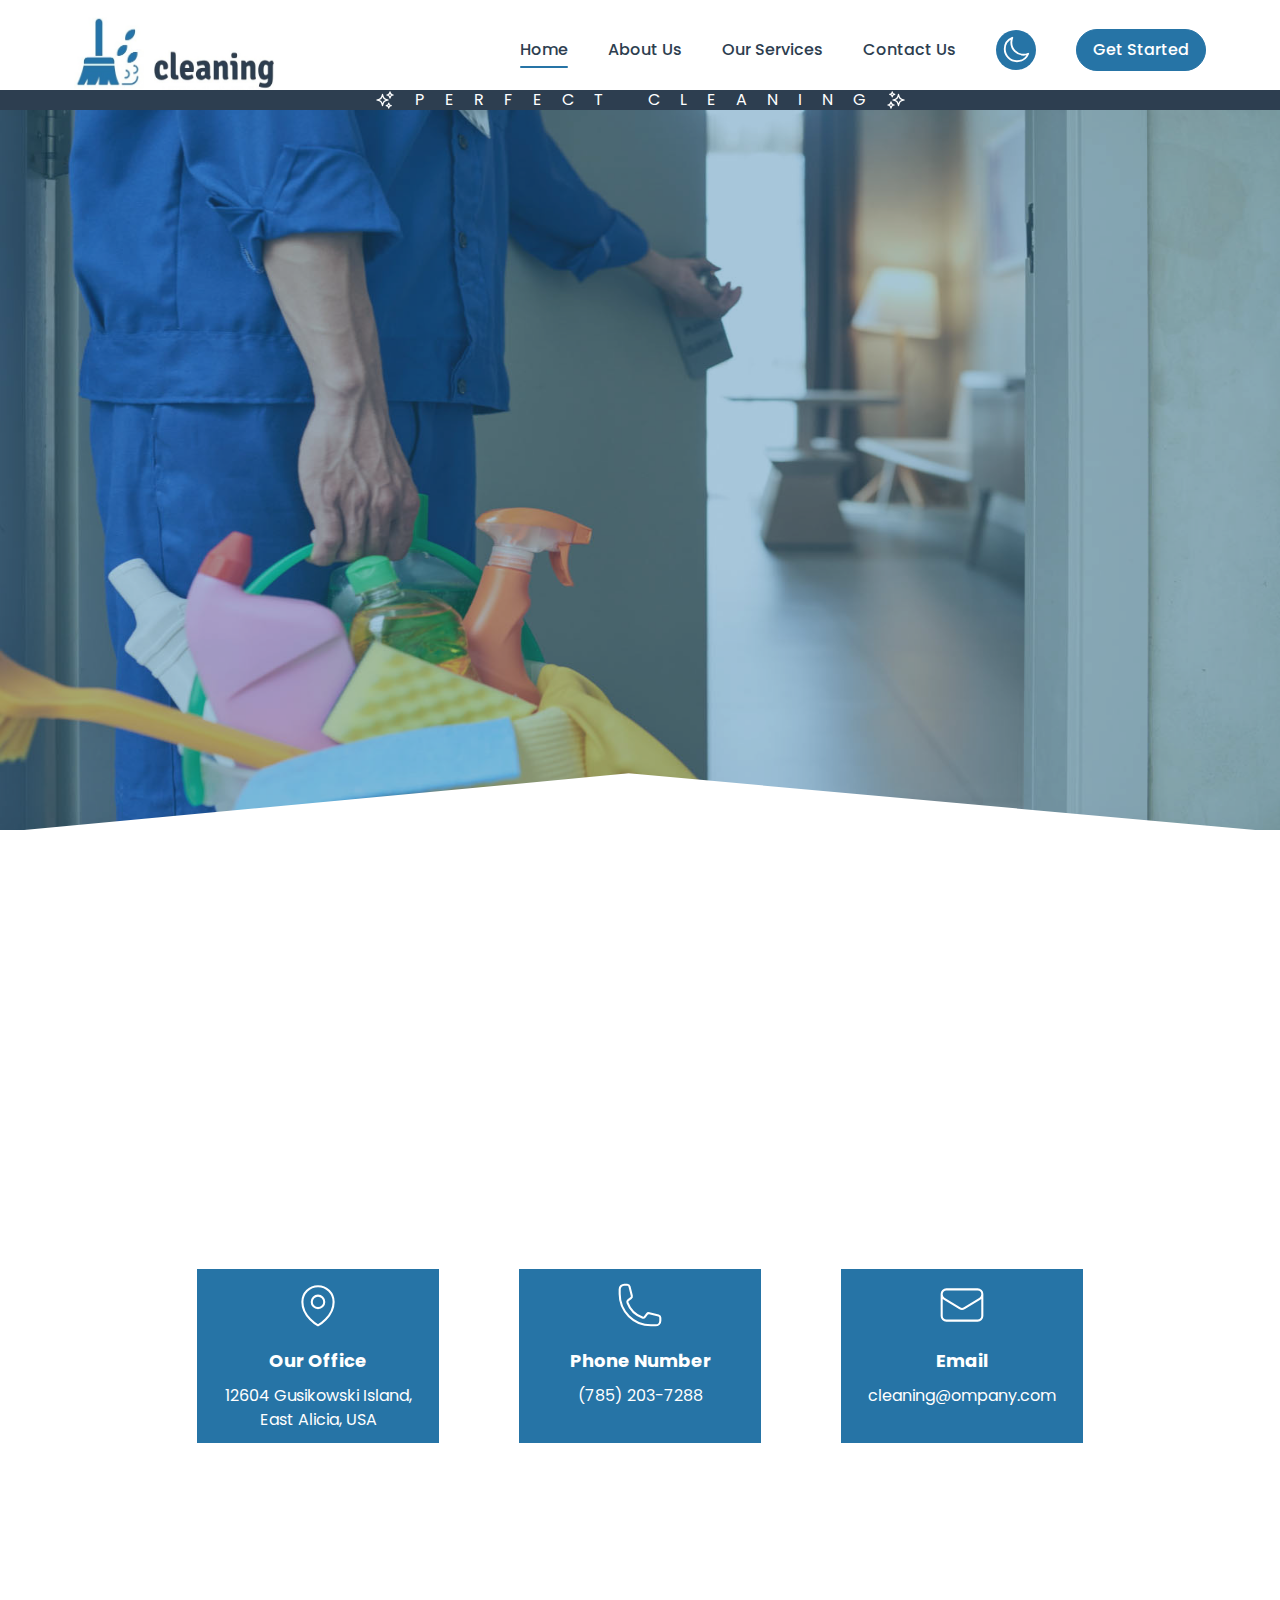
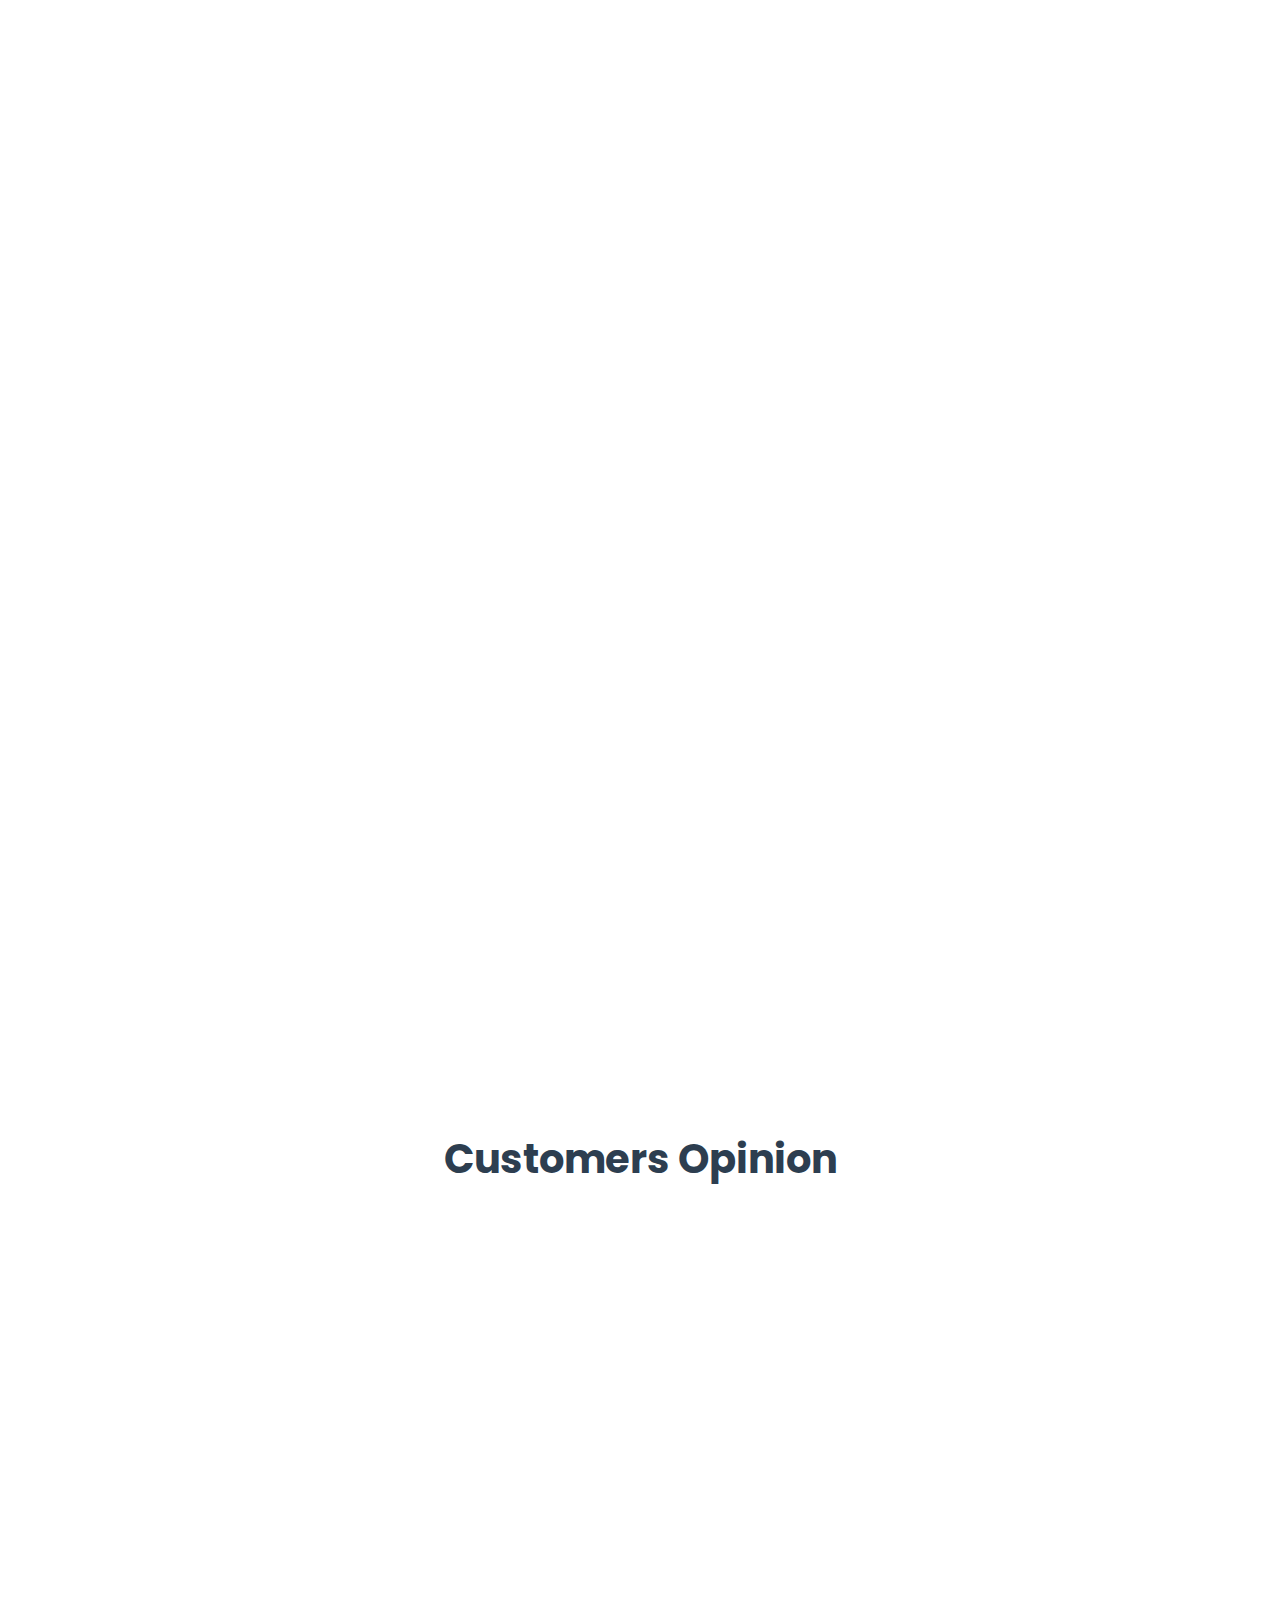
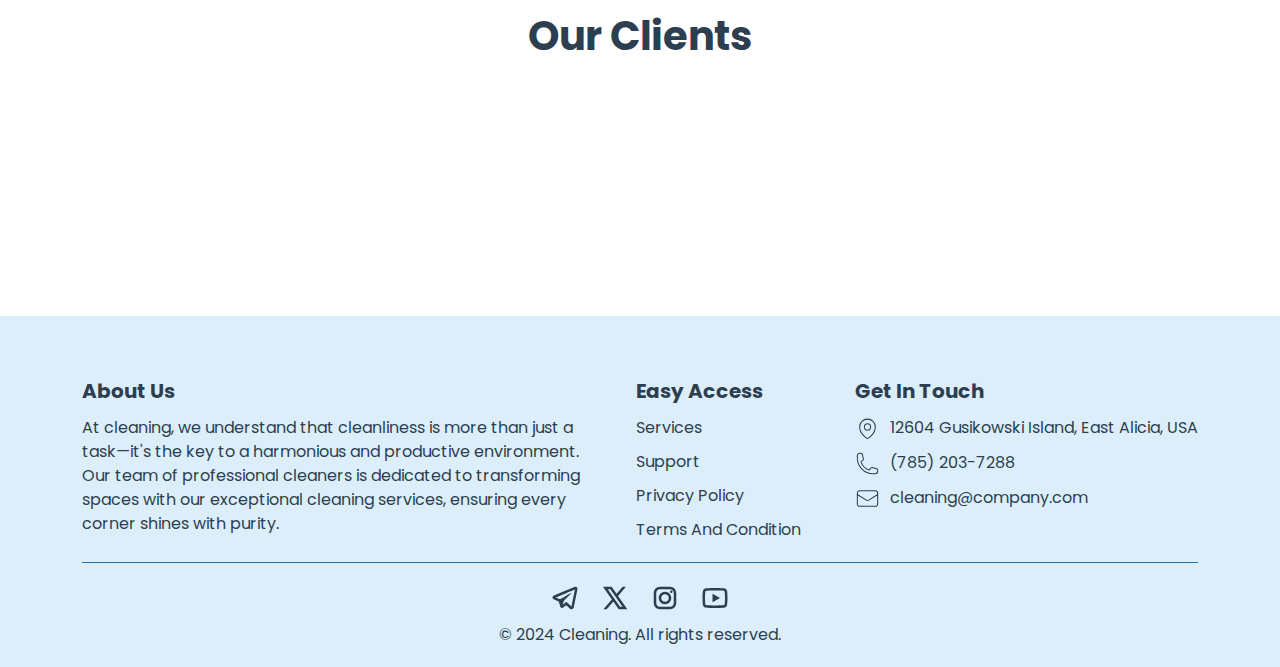
==== commit e9e9c4ce: "Chabge swiper.js path" ====
--- a/index.html
+++ b/index.html
@@ -9,6 +9,8 @@
     <link rel="stylesheet" href="./styles/app.css">
     <link rel="stylesheet" href="./styles/responsive.css">
     <link rel="stylesheet" href="./styles/swiper-bundle.min.css">
+    <link rel="stylesheet" href="./styles/aos.css">
+
 </head>
 <body>
 
@@ -327,7 +329,7 @@
                     <use href="#phone"></use>
                 </svg>
                 <p class="about-info__title">Phone Number</p>
-                <a href="tel: (785) 203-7288" class="about__contact">(785) 203-7288</a>
+                <a href="tel: (785)203-7288" class="about__contact">(785) 203-7288</a>
             </div>
             <div class="about-info__box">
                 <svg class="about-info__icon">
@@ -701,7 +703,7 @@
                         <svg class="footer-address__icon">
                             <use href="#phone"></use>
                         </svg>
-                        <a href="tel:(785) 203-7288">(785) 203-7288</a>
+                        <a href="tel:(785)203-7288">(785) 203-7288</a>
                     </div>
                     <div class="footer-address__detail">
                         <svg class="footer-address__icon">
@@ -740,8 +742,10 @@
     </div>
 </footer>
 
-
-<script src="./scripts/swiper-bundle.min.js"></script>
+<!-- Swiper -->
+<script src="./libs/swiper-bundle.min.js"></script>
+<!-- AOS -->
+<script src="./scripts/aos.js"></script>
 <script src="./scripts/app.js"></script>
 <script src="./scripts/main.js"></script>
 
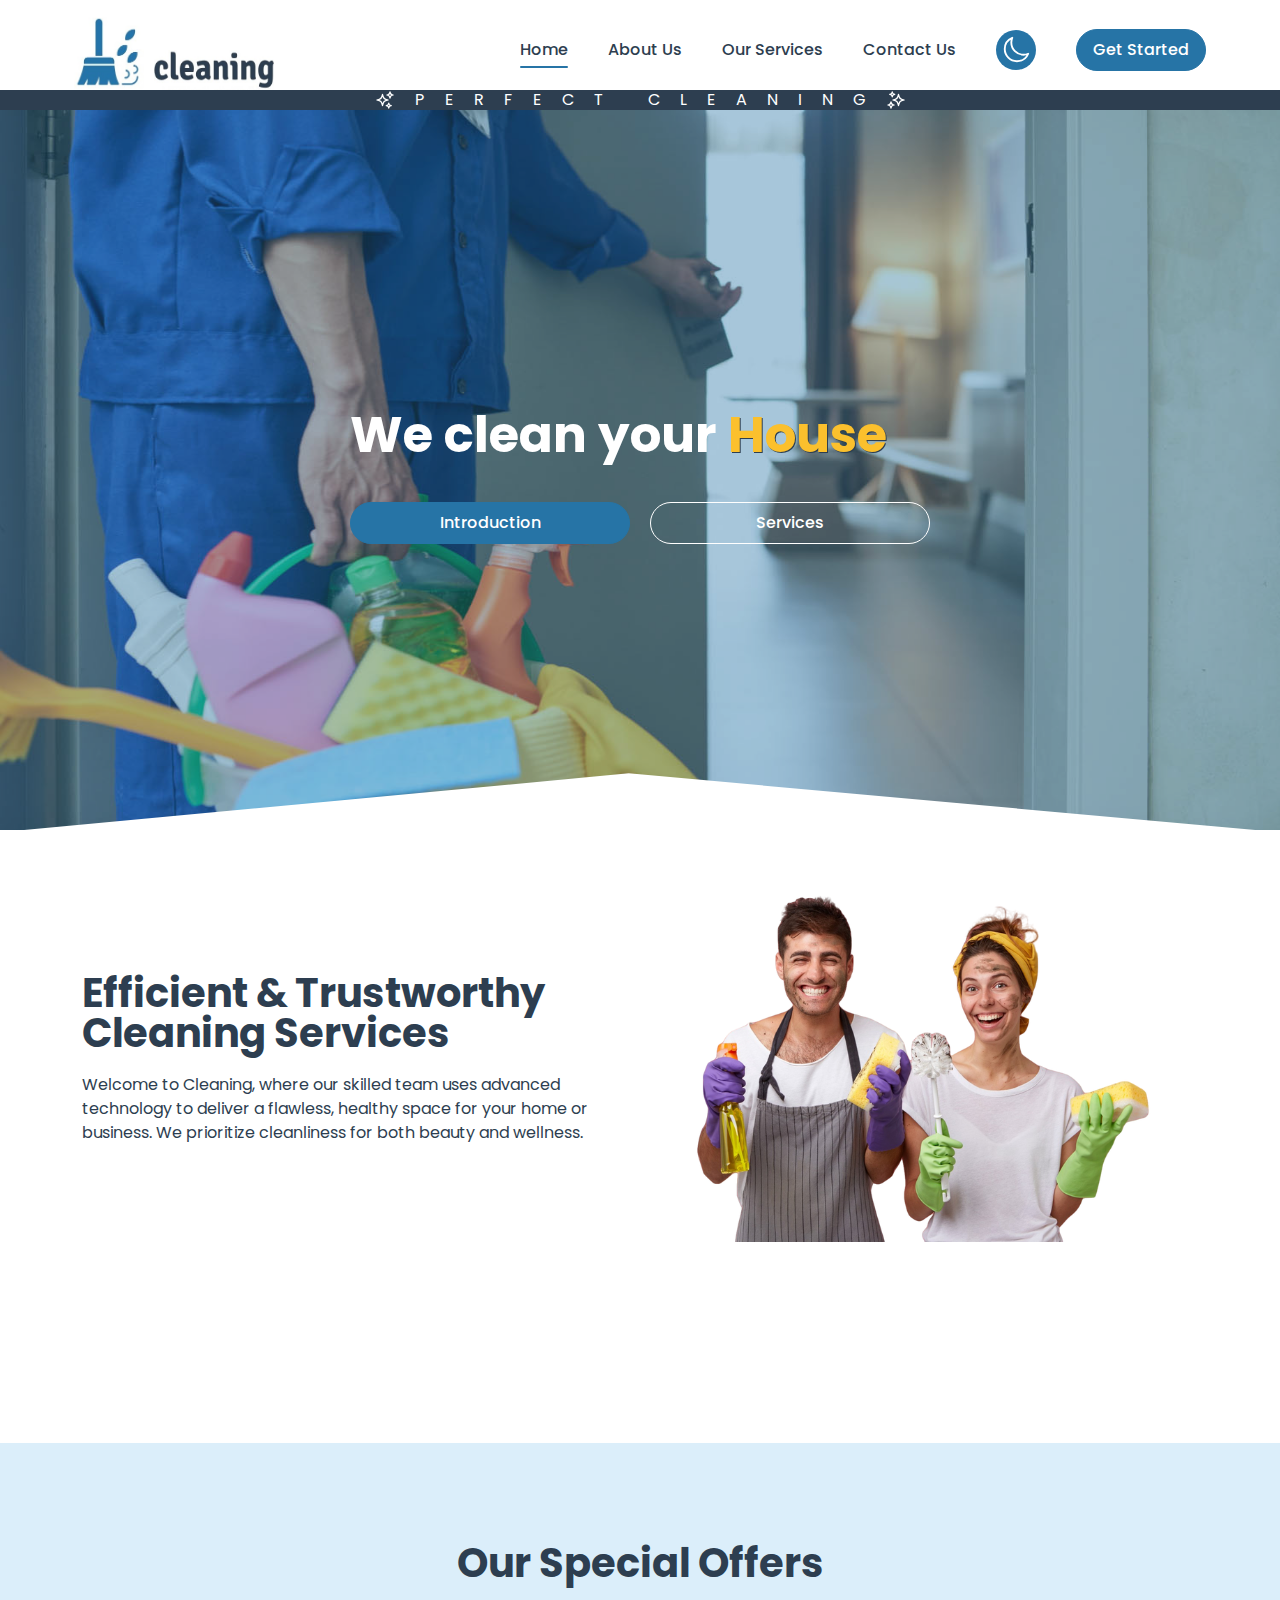
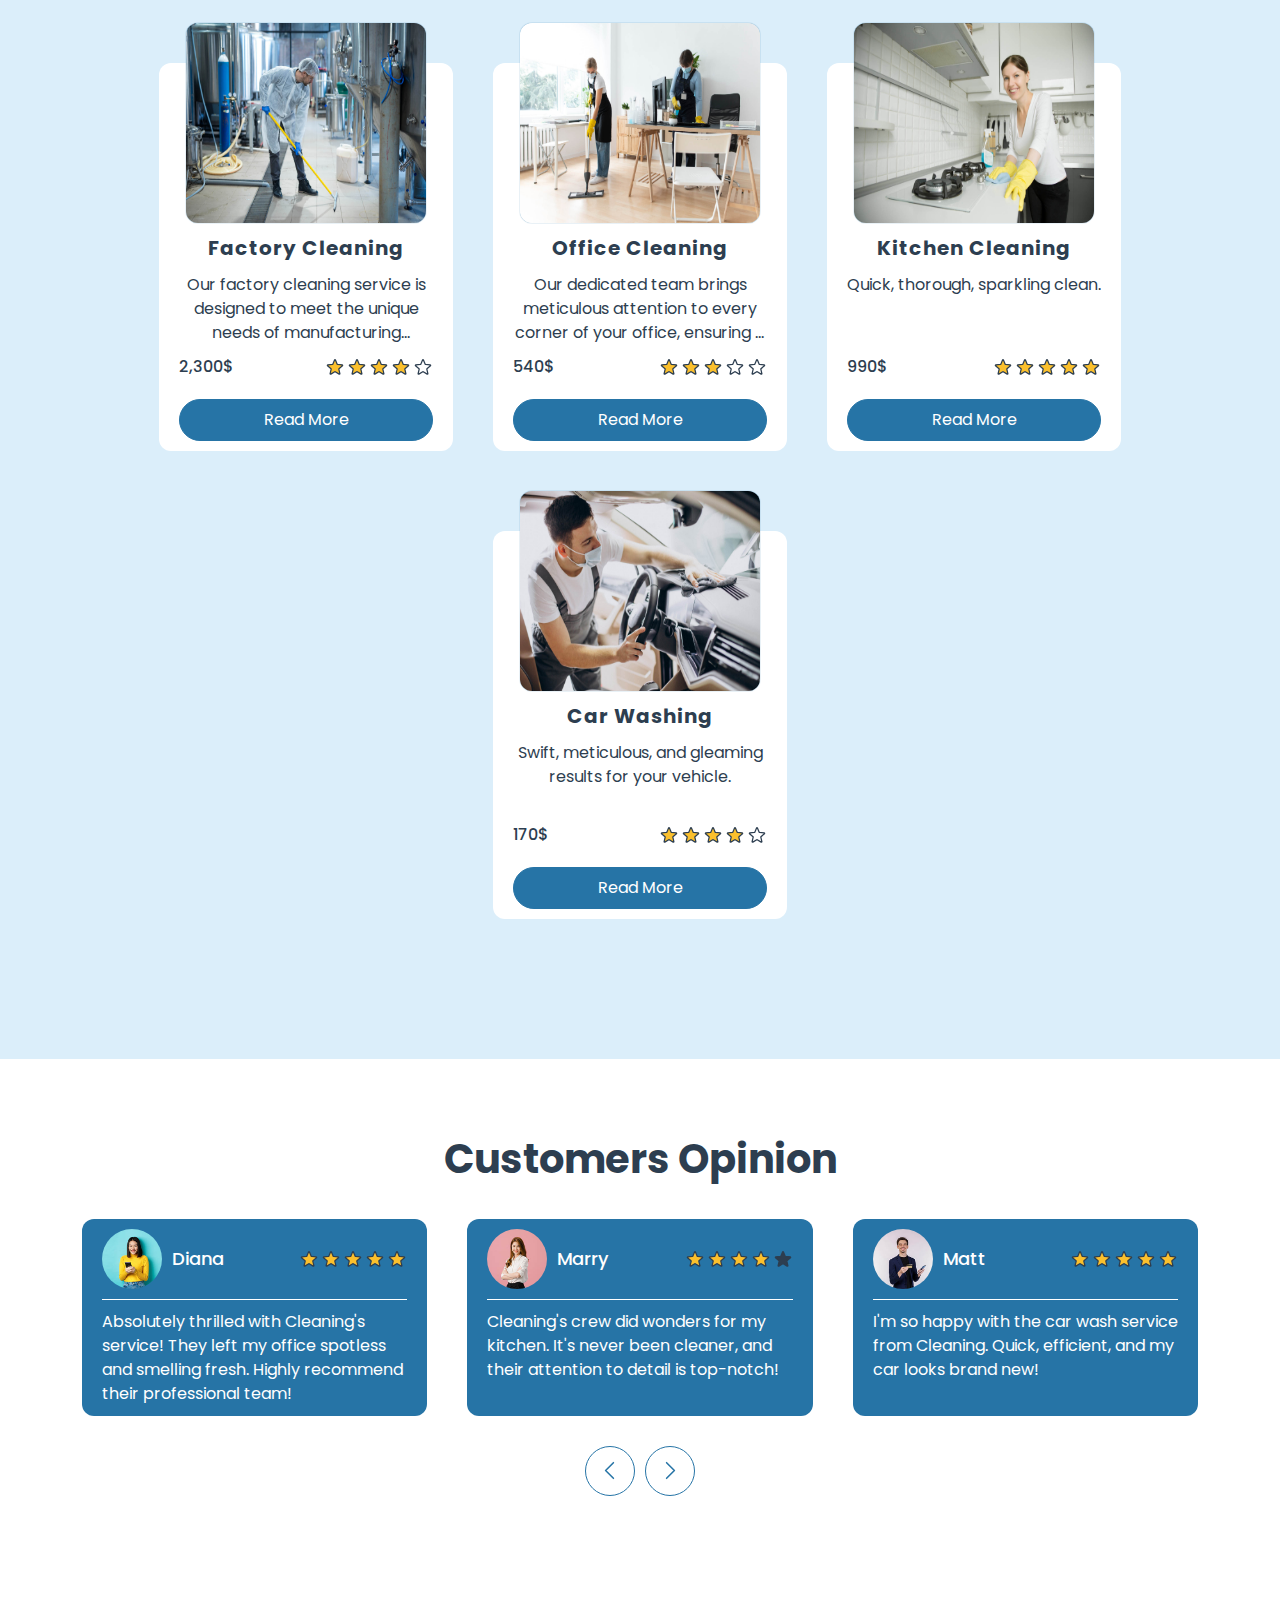
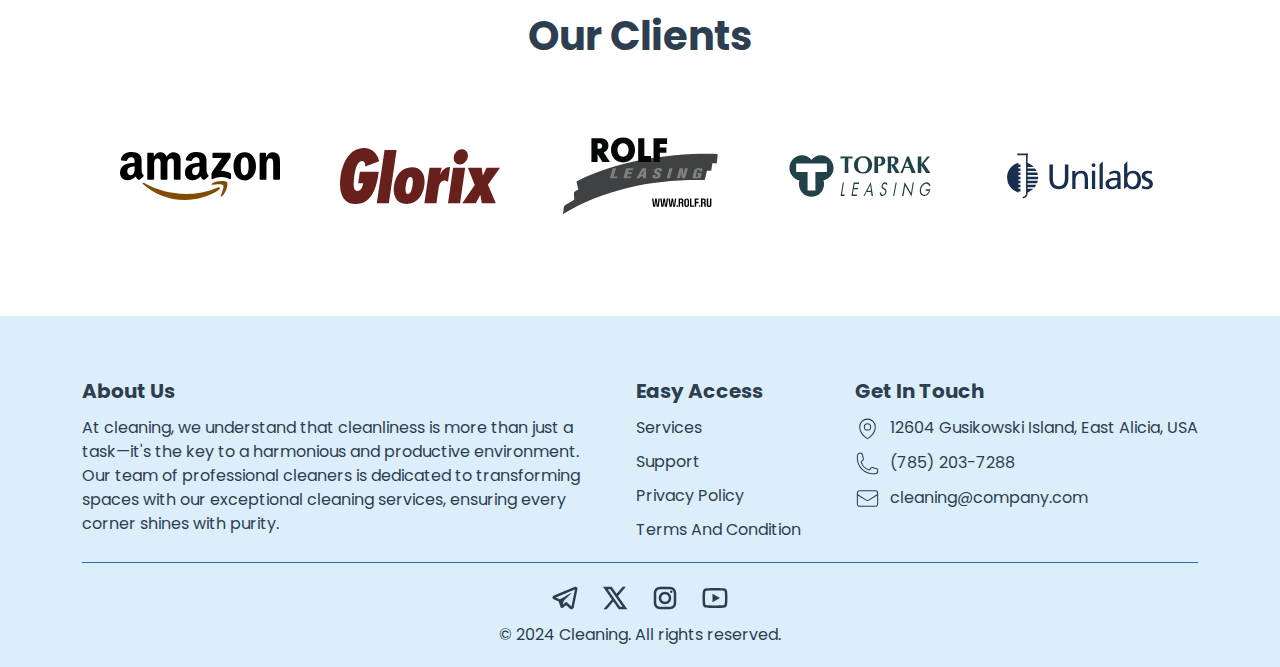
==== commit f8bf3661: "Feat: Add AOS to index.html file" ====
--- a/index.html
+++ b/index.html
@@ -285,13 +285,13 @@
     <div class="home__overlay"></div>
     <div class="container">
         <div class="home-wrapper">
-            <h1 class="home__title translateX-20">
+            <h1 class="home__title">
                 We clean your
                 <span class="home__words">
                     <span class="home__word">House</span>
                 </span>
             </h1>
-            <div class="home__btns translateX20 flex-center">
+            <div class="home__btns flex-center">
                 <a href="page-404.html" class="btn home__btn"><span>Introduction</span></a>
                 <a href="services.html" class="btn btn--secondary home__btn"><span>Services</span></a>
             </div>
@@ -307,31 +307,31 @@
     <div class="container">
         <div class="about-wrapper">
             <div class="about__content">
-                <h2 class="section__title about__title translateY-10">Efficient & Trustworthy Cleaning Services</h2>
-                <p class="about__caption translateY10">
+                <h2 class="section__title about__title">Efficient & Trustworthy Cleaning Services</h2>
+                <p class="about__caption">
                     Welcome to Cleaning, where our skilled team uses advanced technology to deliver a flawless, healthy space for your home or business. We prioritize cleanliness for both beauty and wellness.
                 </p>
             </div>
-            <div class="about__image translateX20">
+            <div class="about__image">
                 <img src="./images/male-wearing-apron-female-white-t-shirt-smiling-broadly-being-glad-clean.png" alt="about us">
             </div>
         </div>
         <div class="about-info">
-            <div class="about-info__box">
+            <div class="about-info__box"  data-aos="fade-right" data-aos-duration="1500">
                 <svg class="about-info__icon">
                     <use href="#map-pin"></use>
                 </svg>
                 <p class="about-info__title">Our Office</p>
                 <p class="about__contact">12604 Gusikowski Island, East Alicia, USA</p>
             </div>
-            <div class="about-info__box">
+            <div class="about-info__box"  data-aos="zoom-in" data-aos-duration="1500">
                 <svg class="about-info__icon">
                     <use href="#phone"></use>
                 </svg>
                 <p class="about-info__title">Phone Number</p>
                 <a href="tel: (785)203-7288" class="about__contact">(785) 203-7288</a>
             </div>
-            <div class="about-info__box">
+            <div class="about-info__box"  data-aos="fade-left" data-aos-duration="1500">
                 <svg class="about-info__icon">
                     <use href="#envelope"></use>
                 </svg>
@@ -343,7 +343,7 @@
 </section>
 
 <!-- offers -->
-<section class="offer translateY10">
+<section class="offer">
     <div class="container">
         <h2 class="section__title offer__title">Our Special Offers</h2>
         <div class="offer-wrapper">
@@ -472,7 +472,7 @@
 <section class="comments">
     <div class="container">
         <h2 class="section__title comments__title">Customers Opinion</h2>
-        <div class="swiper comments-wrapper translateX20">
+        <div class="swiper comments-wrapper">
             <div class="comments-wrapper__swiper swiper-wrapper">
                 <div class="comment swiper-slide">
                     <div class="comment-info">
@@ -651,7 +651,7 @@
 <section class="companies">
     <div class="container">
         <h2 class="section__title companies__title">Our Clients</h2>
-        <div class="companies__wrapper translateX-20">
+        <div class="companies__wrapper">
             <svg class="company">
                 <use href="#amazon"></use>
             </svg>
@@ -745,8 +745,10 @@
 <!-- Swiper -->
 <script src="./libs/swiper-bundle.min.js"></script>
 <!-- AOS -->
-<script src="./scripts/aos.js"></script>
-<script src="./scripts/app.js"></script>
+<script src="./libs/aos.js"></script>
+<!-- app -->
+<script type="module" src="./scripts/app.js"></script>
+<!-- main -->
 <script src="./scripts/main.js"></script>
 
 </body>
